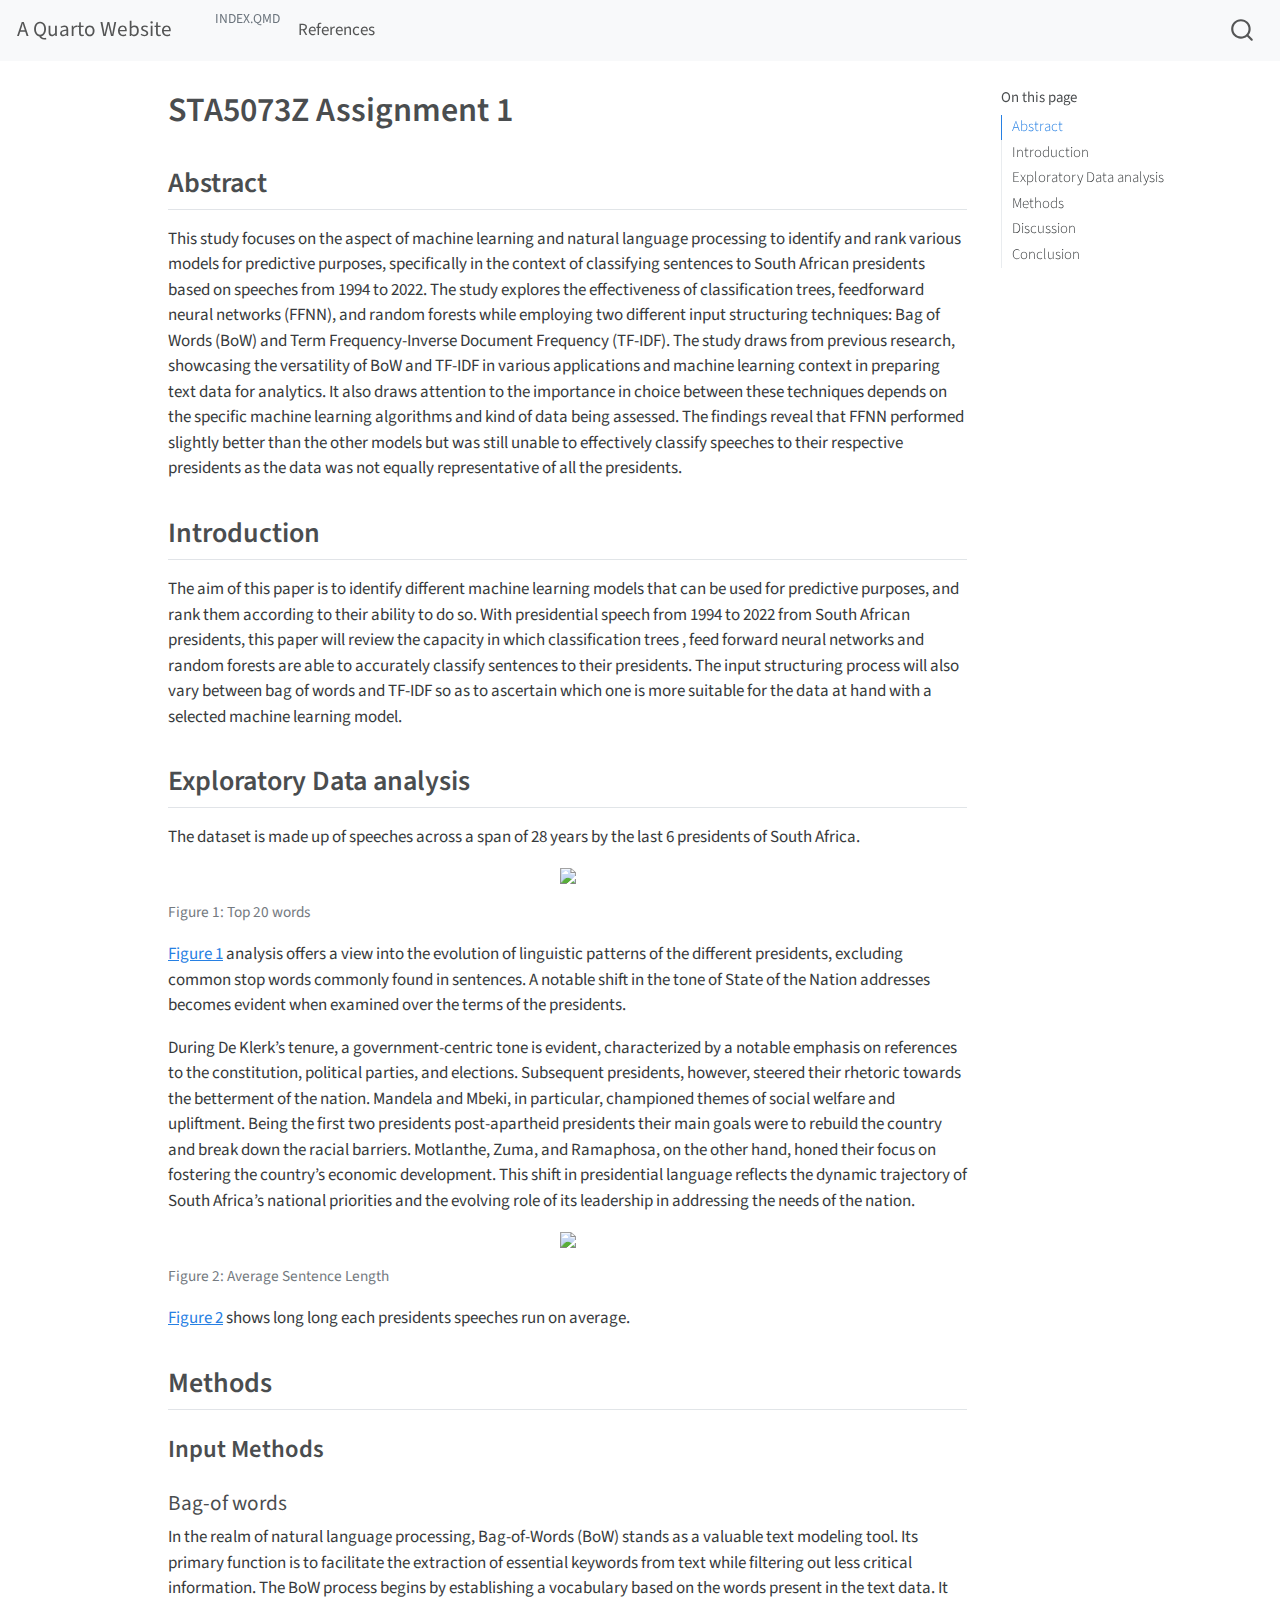
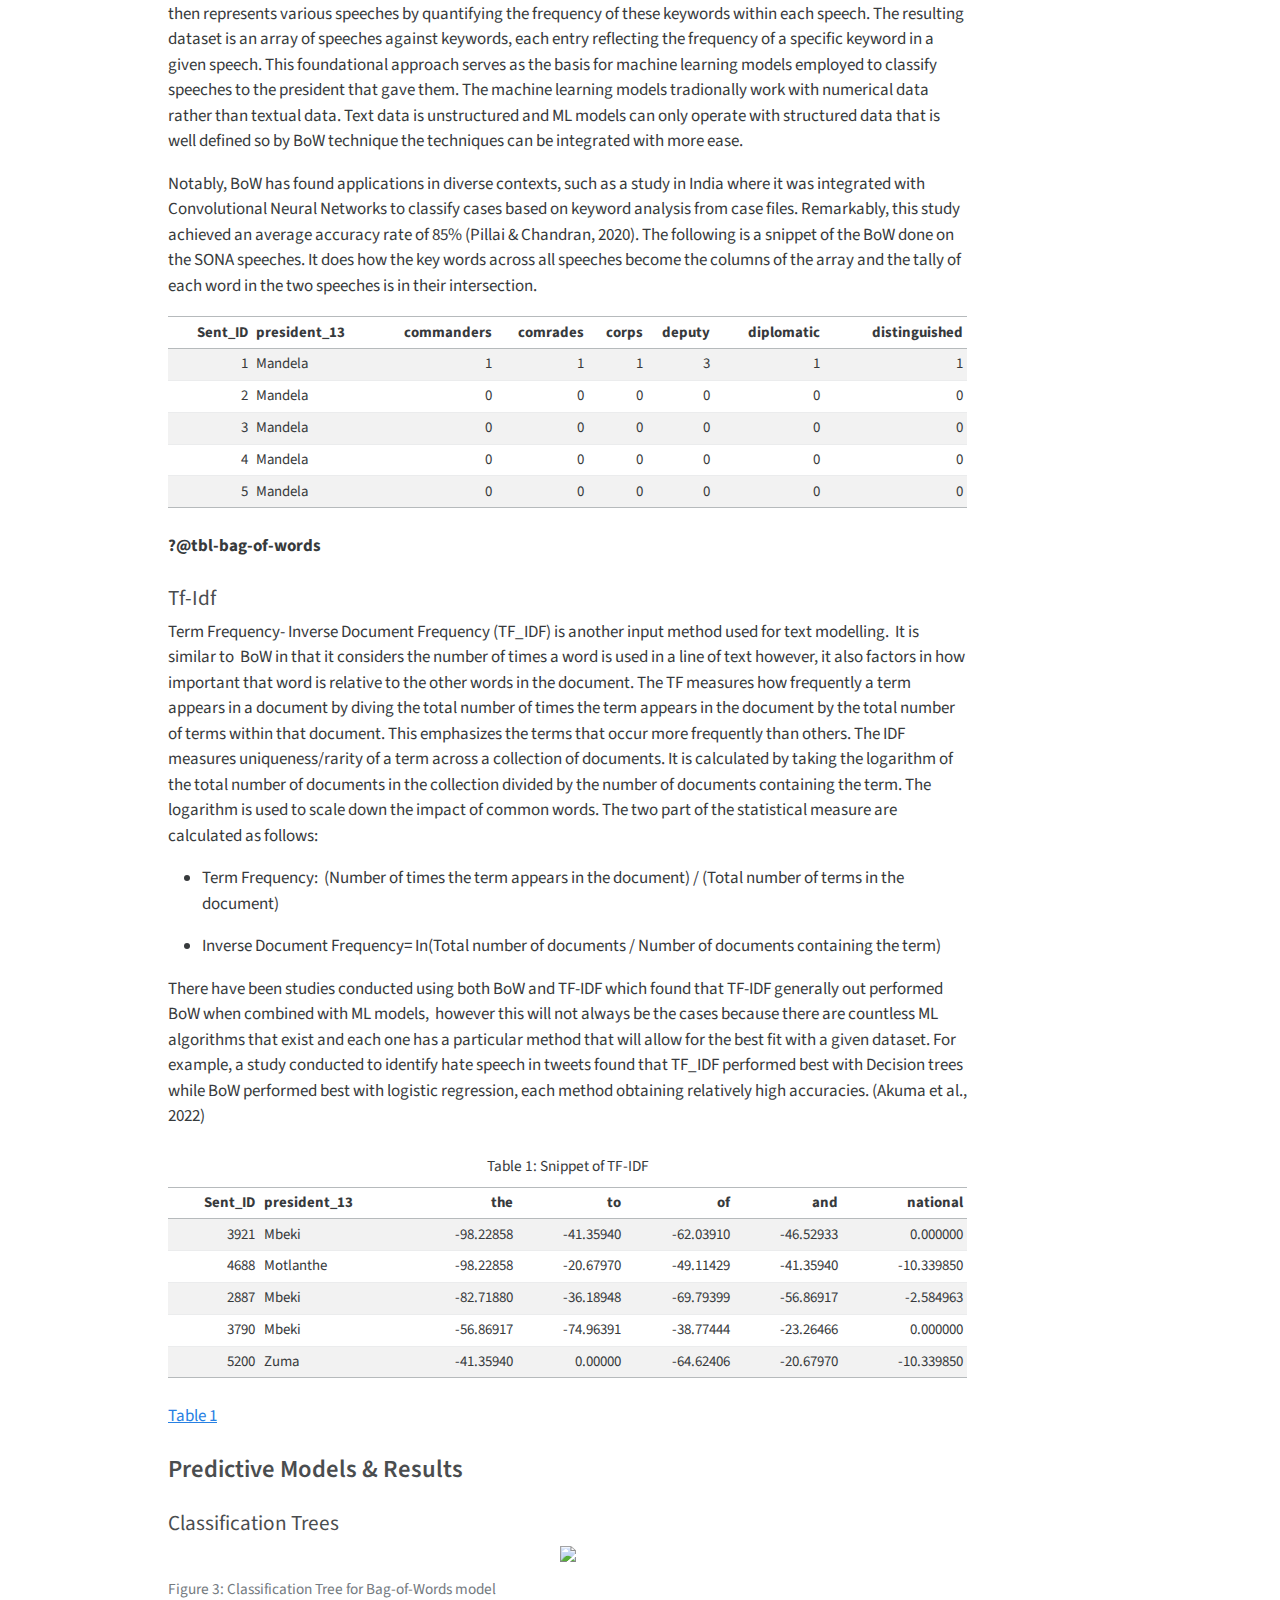
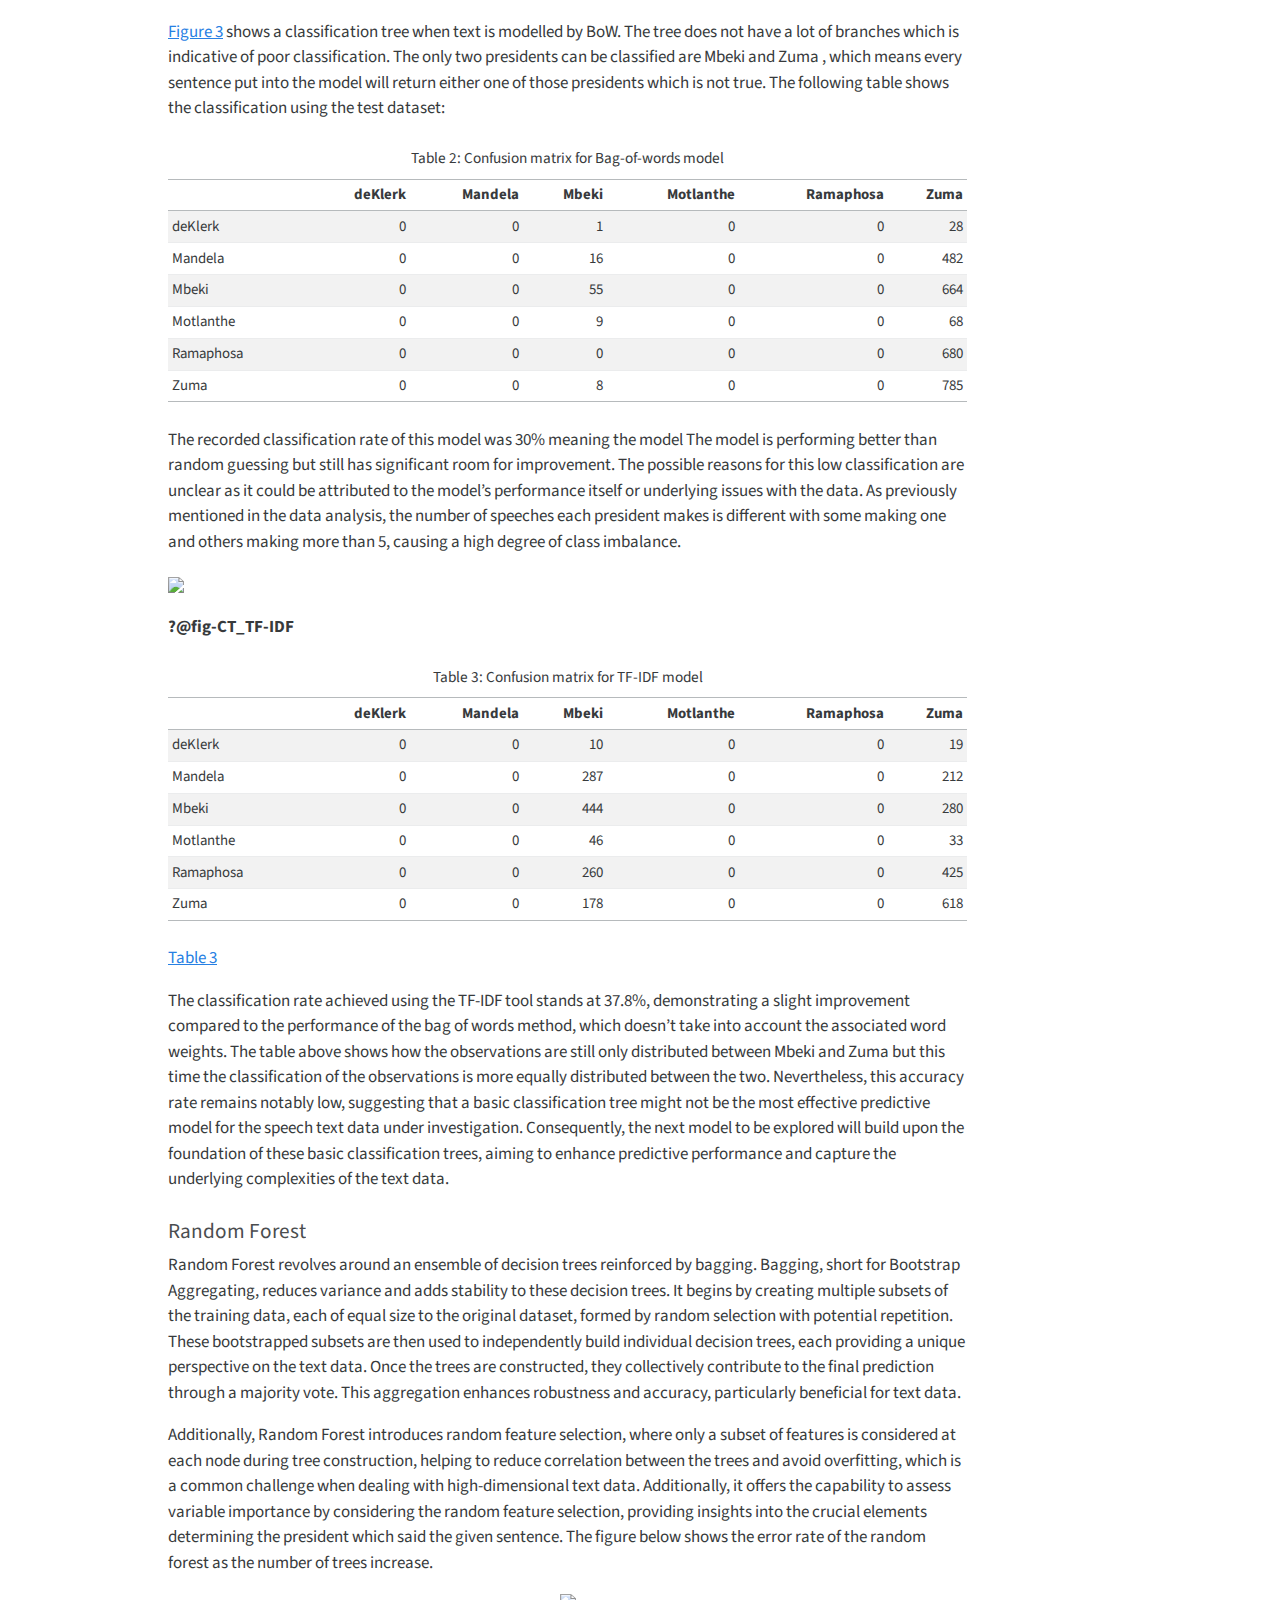
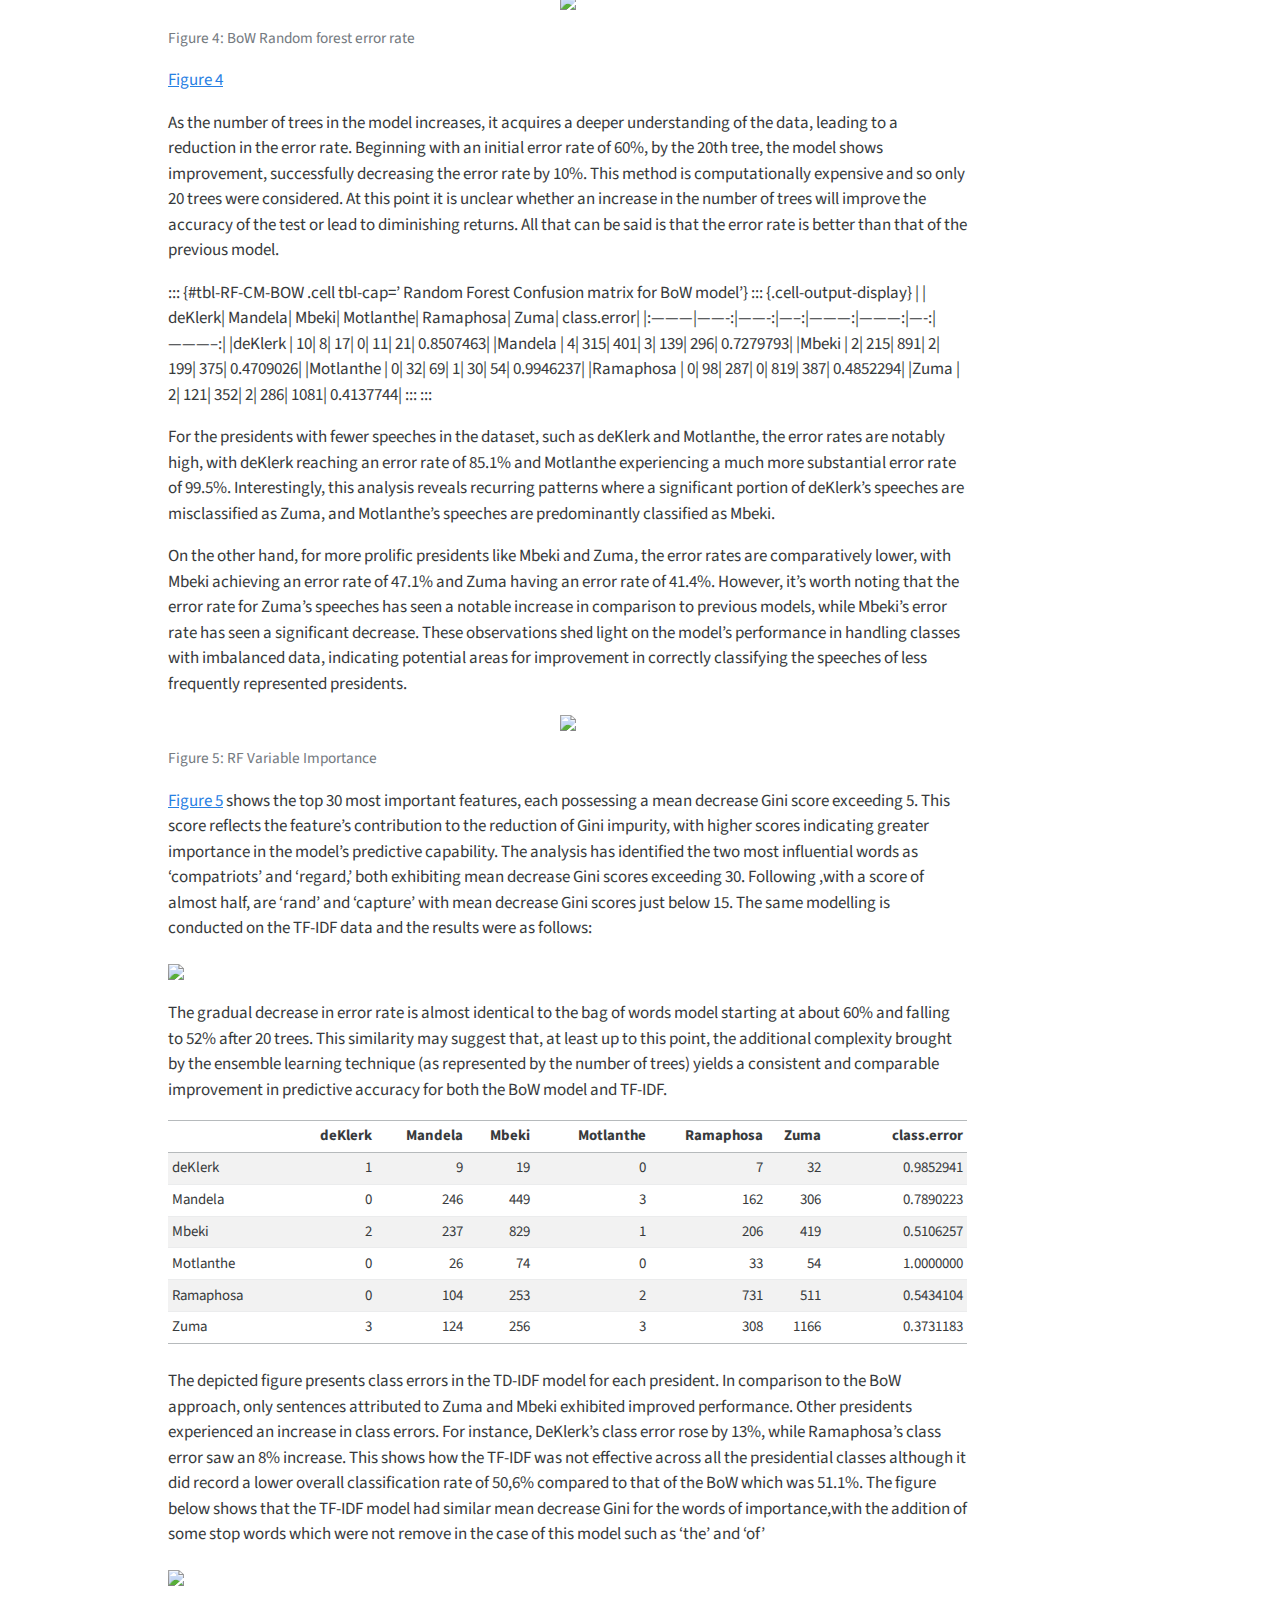
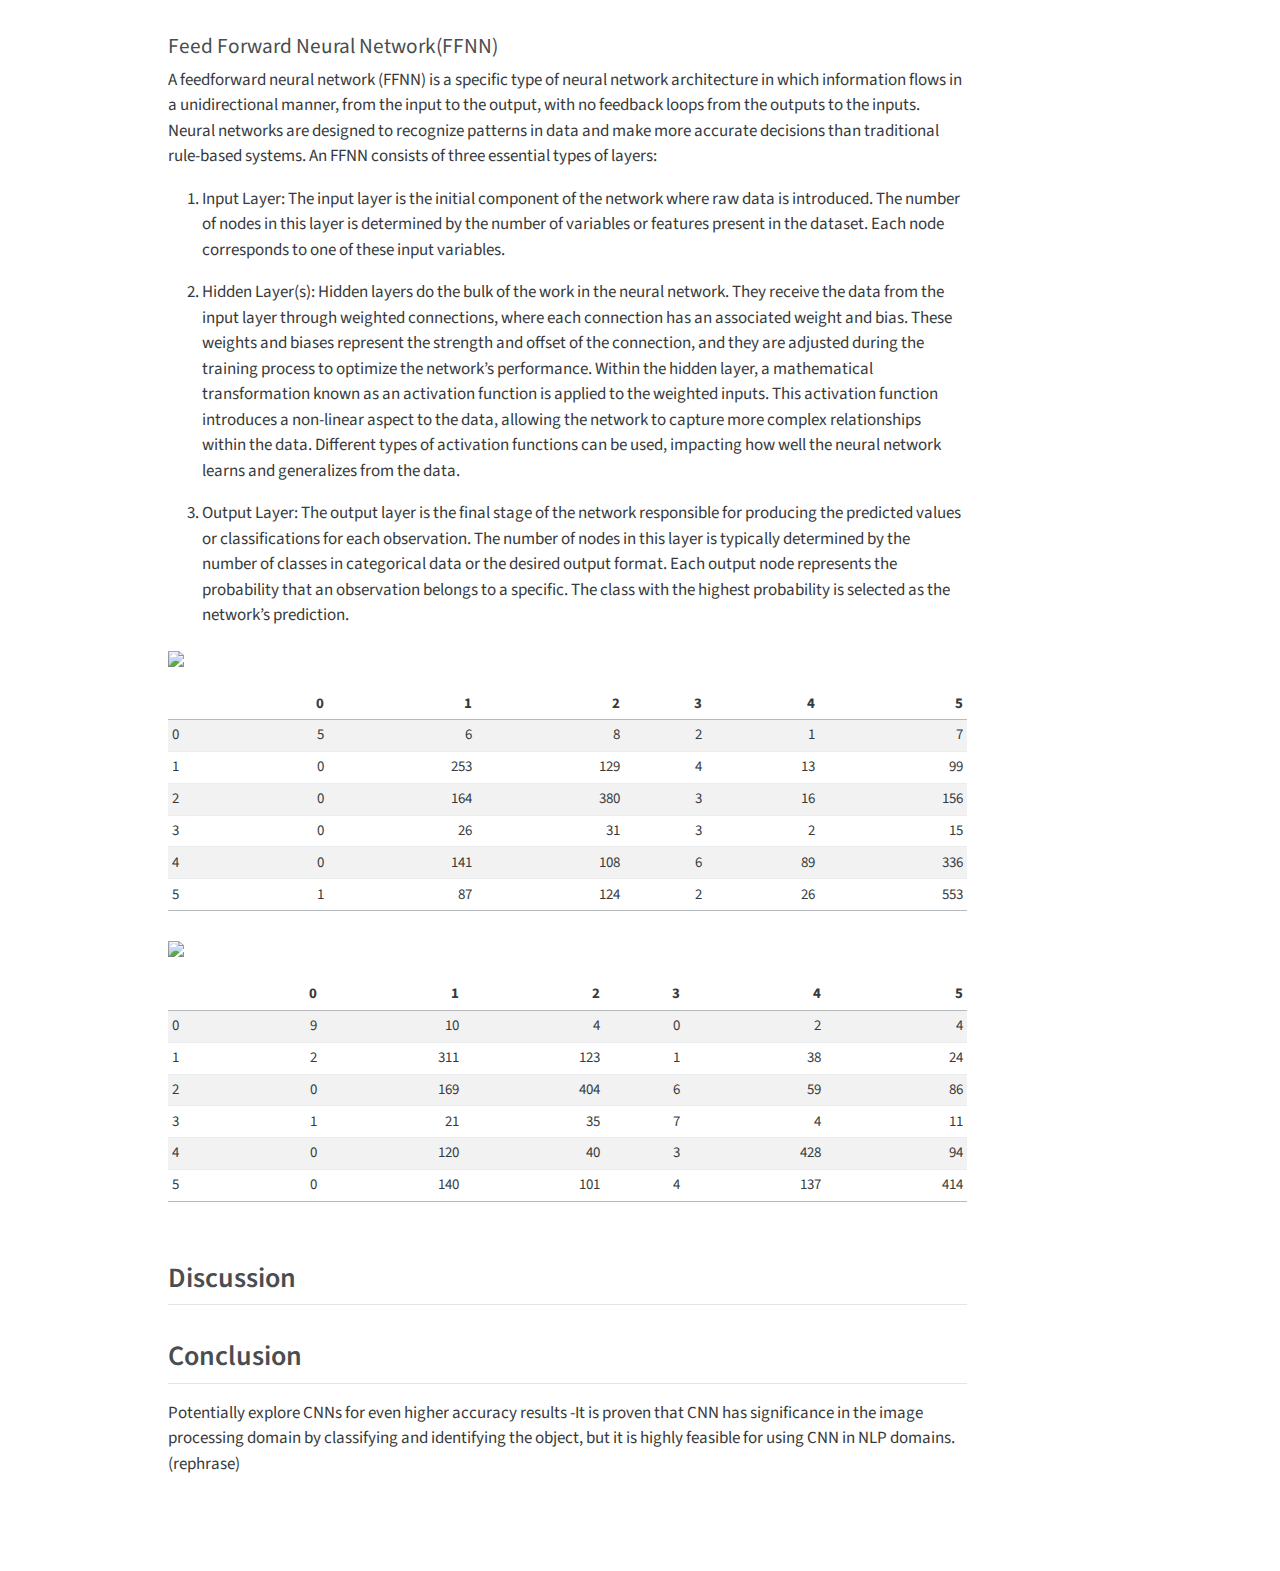
==== docs/docs/index.html @ 095c800a "add changes" ====
<!DOCTYPE html>
<html xmlns="http://www.w3.org/1999/xhtml" lang="en" xml:lang="en"><head>

<meta charset="utf-8">
<meta name="generator" content="quarto-1.3.433">

<meta name="viewport" content="width=device-width, initial-scale=1.0, user-scalable=yes">


<title>A Quarto Website - STA5073Z Assignment 1</title>
<style>
code{white-space: pre-wrap;}
span.smallcaps{font-variant: small-caps;}
div.columns{display: flex; gap: min(4vw, 1.5em);}
div.column{flex: auto; overflow-x: auto;}
div.hanging-indent{margin-left: 1.5em; text-indent: -1.5em;}
ul.task-list{list-style: none;}
ul.task-list li input[type="checkbox"] {
  width: 0.8em;
  margin: 0 0.8em 0.2em -1em; /* quarto-specific, see https://github.com/quarto-dev/quarto-cli/issues/4556 */ 
  vertical-align: middle;
}
</style>


<script src="../site_libs/quarto-nav/quarto-nav.js"></script>
<script src="../site_libs/quarto-nav/headroom.min.js"></script>
<script src="../site_libs/clipboard/clipboard.min.js"></script>
<script src="../site_libs/quarto-search/autocomplete.umd.js"></script>
<script src="../site_libs/quarto-search/fuse.min.js"></script>
<script src="../site_libs/quarto-search/quarto-search.js"></script>
<meta name="quarto:offset" content="../">
<script src="../site_libs/quarto-html/quarto.js"></script>
<script src="../site_libs/quarto-html/popper.min.js"></script>
<script src="../site_libs/quarto-html/tippy.umd.min.js"></script>
<script src="../site_libs/quarto-html/anchor.min.js"></script>
<link href="../site_libs/quarto-html/tippy.css" rel="stylesheet">
<link href="../site_libs/quarto-html/quarto-syntax-highlighting.css" rel="stylesheet" id="quarto-text-highlighting-styles">
<script src="../site_libs/bootstrap/bootstrap.min.js"></script>
<link href="../site_libs/bootstrap/bootstrap-icons.css" rel="stylesheet">
<link href="../site_libs/bootstrap/bootstrap.min.css" rel="stylesheet" id="quarto-bootstrap" data-mode="light">
<script id="quarto-search-options" type="application/json">{
  "location": "navbar",
  "copy-button": false,
  "collapse-after": 3,
  "panel-placement": "end",
  "type": "overlay",
  "limit": 20,
  "language": {
    "search-no-results-text": "No results",
    "search-matching-documents-text": "matching documents",
    "search-copy-link-title": "Copy link to search",
    "search-hide-matches-text": "Hide additional matches",
    "search-more-match-text": "more match in this document",
    "search-more-matches-text": "more matches in this document",
    "search-clear-button-title": "Clear",
    "search-detached-cancel-button-title": "Cancel",
    "search-submit-button-title": "Submit",
    "search-label": "Search"
  }
}</script>


<link rel="stylesheet" href="styles.css">
</head>

<body class="nav-fixed">

<div id="quarto-search-results"></div>
  <header id="quarto-header" class="headroom fixed-top">
    <nav class="navbar navbar-expand-lg navbar-dark ">
      <div class="navbar-container container-fluid">
      <div class="navbar-brand-container">
    <a class="navbar-brand" href="../index.html">
    <span class="navbar-title">A Quarto Website</span>
    </a>
  </div>
            <div id="quarto-search" class="" title="Search"></div>
          <button class="navbar-toggler" type="button" data-bs-toggle="collapse" data-bs-target="#navbarCollapse" aria-controls="navbarCollapse" aria-expanded="false" aria-label="Toggle navigation" onclick="if (window.quartoToggleHeadroom) { window.quartoToggleHeadroom(); }">
  <span class="navbar-toggler-icon"></span>
</button>
          <div class="collapse navbar-collapse" id="navbarCollapse">
            <ul class="navbar-nav navbar-nav-scroll me-auto">
  <li class="dropdown-header">
 <span class="menu-text">index.qmd</span></li>
  <li class="nav-item">
    <a class="nav-link" href="../references.html" rel="" target="">
 <span class="menu-text">References</span></a>
  </li>  
</ul>
            <div class="quarto-navbar-tools ms-auto">
</div>
          </div> <!-- /navcollapse -->
      </div> <!-- /container-fluid -->
    </nav>
</header>
<!-- content -->
<div id="quarto-content" class="quarto-container page-columns page-rows-contents page-layout-article page-navbar">
<!-- sidebar -->
<!-- margin-sidebar -->
    <div id="quarto-margin-sidebar" class="sidebar margin-sidebar">
        <nav id="TOC" role="doc-toc" class="toc-active">
    <h2 id="toc-title">On this page</h2>
   
  <ul>
  <li><a href="#abstract" id="toc-abstract" class="nav-link active" data-scroll-target="#abstract">Abstract</a></li>
  <li><a href="#introduction" id="toc-introduction" class="nav-link" data-scroll-target="#introduction">Introduction</a></li>
  <li><a href="#exploratory-data-analysis" id="toc-exploratory-data-analysis" class="nav-link" data-scroll-target="#exploratory-data-analysis">Exploratory Data analysis</a></li>
  <li><a href="#methods" id="toc-methods" class="nav-link" data-scroll-target="#methods">Methods</a>
  <ul class="collapse">
  <li><a href="#input-methods" id="toc-input-methods" class="nav-link" data-scroll-target="#input-methods">Input Methods</a></li>
  <li><a href="#predictive-models-results" id="toc-predictive-models-results" class="nav-link" data-scroll-target="#predictive-models-results">Predictive Models &amp; Results</a></li>
  </ul></li>
  <li><a href="#discussion" id="toc-discussion" class="nav-link" data-scroll-target="#discussion">Discussion</a></li>
  <li><a href="#conclusion" id="toc-conclusion" class="nav-link" data-scroll-target="#conclusion">Conclusion</a></li>
  </ul>
</nav>
    </div>
<!-- main -->
<main class="content" id="quarto-document-content">

<header id="title-block-header" class="quarto-title-block default">
<div class="quarto-title">
<h1 class="title">STA5073Z Assignment 1</h1>
</div>



<div class="quarto-title-meta">

    
  
    
  </div>
  

</header>

<section id="abstract" class="level2">
<h2 class="anchored" data-anchor-id="abstract">Abstract</h2>
<p>This study focuses on the aspect of machine learning and natural language processing to identify and rank various models for predictive purposes, specifically in the context of classifying sentences to South African presidents based on speeches from 1994 to 2022. The study explores the effectiveness of classification trees, feedforward neural networks (FFNN), and random forests while employing two different input structuring techniques: Bag of Words (BoW) and Term Frequency-Inverse Document Frequency (TF-IDF). The study draws from previous research, showcasing the versatility of BoW and TF-IDF in various applications and machine learning context in preparing text data for analytics. It also draws attention to the importance in choice between these techniques depends on the specific machine learning algorithms and kind of data being assessed. The findings reveal that FFNN performed slightly better than the other models but was still unable to effectively classify speeches to their respective presidents as the data was not equally representative of all the presidents.</p>
</section>
<section id="introduction" class="level2">
<h2 class="anchored" data-anchor-id="introduction">Introduction</h2>
<p>The aim of this paper is to identify different machine learning models that can be used for predictive purposes, and rank them according to their ability to do so. With presidential speech from 1994 to 2022 from South African presidents, this paper will review the capacity in which classification trees , feed forward neural networks and random forests are able to accurately classify sentences to their presidents. The input structuring process will also vary between bag of words and TF-IDF so as to ascertain which one is more suitable for the data at hand with a selected machine learning model.</p>
</section>
<section id="exploratory-data-analysis" class="level2">
<h2 class="anchored" data-anchor-id="exploratory-data-analysis">Exploratory Data analysis</h2>
<p>The dataset is made up of speeches across a span of 28 years by the last 6 presidents of South Africa.</p>
<div class="cell">
<div class="cell-output-display">
<div id="fig-Words" class="quarto-figure quarto-figure-center anchored">
<figure class="figure">
<p><img src="index_files/figure-html/fig-Words-1.png" class="img-fluid figure-img" width="672"></p>
<figcaption class="figure-caption">Figure&nbsp;1: Top 20 words</figcaption>
</figure>
</div>
</div>
</div>
<p><a href="#fig-Words">Figure&nbsp;1</a> analysis offers a view into the evolution of linguistic patterns of the different presidents, excluding common stop words commonly found in sentences. A notable shift in the tone of State of the Nation addresses becomes evident when examined over the terms of the presidents.</p>
<p>During De Klerk’s tenure, a government-centric tone is evident, characterized by a notable emphasis on references to the constitution, political parties, and elections. Subsequent presidents, however, steered their rhetoric towards the betterment of the nation. Mandela and Mbeki, in particular, championed themes of social welfare and upliftment. Being the first two presidents post-apartheid presidents their main goals were to rebuild the country and break down the racial barriers. Motlanthe, Zuma, and Ramaphosa, on the other hand, honed their focus on fostering the country’s economic development. This shift in presidential language reflects the dynamic trajectory of South Africa’s national priorities and the evolving role of its leadership in addressing the needs of the nation.</p>
<div class="cell">
<div class="cell-output-display">
<div id="fig-sentences" class="quarto-figure quarto-figure-center anchored">
<figure class="figure">
<p><img src="index_files/figure-html/fig-sentences-1.png" class="img-fluid figure-img" width="672"></p>
<figcaption class="figure-caption">Figure&nbsp;2: Average Sentence Length</figcaption>
</figure>
</div>
</div>
</div>
<p><a href="#fig-sentences">Figure&nbsp;2</a> shows long long each presidents speeches run on average.</p>
</section>
<section id="methods" class="level2">
<h2 class="anchored" data-anchor-id="methods">Methods</h2>
<section id="input-methods" class="level3">
<h3 class="anchored" data-anchor-id="input-methods">Input Methods</h3>
<section id="bag-of-words" class="level4">
<h4 class="anchored" data-anchor-id="bag-of-words">Bag-of words</h4>
<p>In the realm of natural language processing, Bag-of-Words (BoW) stands as a valuable text modeling tool. Its primary function is to facilitate the extraction of essential keywords from text while filtering out less critical information. The BoW process begins by establishing a vocabulary based on the words present in the text data. It then represents various speeches by quantifying the frequency of these keywords within each speech. The resulting dataset is an array of speeches against keywords, each entry reflecting the frequency of a specific keyword in a given speech. This foundational approach serves as the basis for machine learning models employed to classify speeches to the president that gave them. The machine learning models tradionally work with numerical data rather than textual data. Text data is unstructured and ML models can only operate with structured data that is well defined so by BoW technique the techniques can be integrated with more ease.</p>
<p>Notably, BoW has found applications in diverse contexts, such as a study in India where it was integrated with Convolutional Neural Networks to classify cases based on keyword analysis from case files. Remarkably, this study achieved an average accuracy rate of 85% (Pillai &amp; Chandran, 2020). The following is a snippet of the BoW done on the SONA speeches. It does how the key words across all speeches become the columns of the array and the tally of each word in the two speeches is in their intersection.</p>
<div class="cell">
<div class="cell-output-display">
<table class="table table-sm table-striped small">
<colgroup>
<col style="width: 10%">
<col style="width: 16%">
<col style="width: 13%">
<col style="width: 11%">
<col style="width: 7%">
<col style="width: 8%">
<col style="width: 13%">
<col style="width: 17%">
</colgroup>
<thead>
<tr class="header">
<th style="text-align: right;">Sent_ID</th>
<th style="text-align: left;">president_13</th>
<th style="text-align: right;">commanders</th>
<th style="text-align: right;">comrades</th>
<th style="text-align: right;">corps</th>
<th style="text-align: right;">deputy</th>
<th style="text-align: right;">diplomatic</th>
<th style="text-align: right;">distinguished</th>
</tr>
</thead>
<tbody>
<tr class="odd">
<td style="text-align: right;">1</td>
<td style="text-align: left;">Mandela</td>
<td style="text-align: right;">1</td>
<td style="text-align: right;">1</td>
<td style="text-align: right;">1</td>
<td style="text-align: right;">3</td>
<td style="text-align: right;">1</td>
<td style="text-align: right;">1</td>
</tr>
<tr class="even">
<td style="text-align: right;">2</td>
<td style="text-align: left;">Mandela</td>
<td style="text-align: right;">0</td>
<td style="text-align: right;">0</td>
<td style="text-align: right;">0</td>
<td style="text-align: right;">0</td>
<td style="text-align: right;">0</td>
<td style="text-align: right;">0</td>
</tr>
<tr class="odd">
<td style="text-align: right;">3</td>
<td style="text-align: left;">Mandela</td>
<td style="text-align: right;">0</td>
<td style="text-align: right;">0</td>
<td style="text-align: right;">0</td>
<td style="text-align: right;">0</td>
<td style="text-align: right;">0</td>
<td style="text-align: right;">0</td>
</tr>
<tr class="even">
<td style="text-align: right;">4</td>
<td style="text-align: left;">Mandela</td>
<td style="text-align: right;">0</td>
<td style="text-align: right;">0</td>
<td style="text-align: right;">0</td>
<td style="text-align: right;">0</td>
<td style="text-align: right;">0</td>
<td style="text-align: right;">0</td>
</tr>
<tr class="odd">
<td style="text-align: right;">5</td>
<td style="text-align: left;">Mandela</td>
<td style="text-align: right;">0</td>
<td style="text-align: right;">0</td>
<td style="text-align: right;">0</td>
<td style="text-align: right;">0</td>
<td style="text-align: right;">0</td>
<td style="text-align: right;">0</td>
</tr>
</tbody>
</table>
</div>
</div>
<p><strong>?@tbl-bag-of-words</strong></p>
</section>
<section id="tf-idf" class="level4">
<h4 class="anchored" data-anchor-id="tf-idf">Tf-Idf</h4>
<p>Term Frequency- Inverse Document Frequency (TF_IDF) is another input method used for text modelling.&nbsp; It is similar to&nbsp; BoW in that it considers the number of times a word is used in a line of text however, it also factors in how important that word is relative to the other words in the document. The TF measures how frequently a term appears in a document by diving the total number of times the term appears in the document by the total number of terms within that document. This emphasizes the terms that occur more frequently than others. The IDF&nbsp; measures uniqueness/rarity of a term across a collection of documents. It is calculated by taking the logarithm of the total number of documents in the collection divided by the number of documents containing the term. The logarithm is used to scale down the impact of common words. The two part of the statistical measure are calculated as follows:</p>
<ul>
<li><p>Term Frequency:&nbsp; (Number of times the term appears in the document) / (Total number of terms in the document)</p></li>
<li><p>Inverse Document Frequency= In(Total number of documents / Number of documents containing the term)</p></li>
</ul>
<p>There have been studies conducted using both BoW and TF-IDF which found that TF-IDF generally out performed BoW when combined with ML models,&nbsp; however this will not always be the cases because there are countless ML algorithms that exist and each one has a particular method that will allow for the best fit with a given dataset. For example, a study conducted to identify hate speech in tweets found that TF_IDF performed best with Decision trees while BoW performed best with logistic regression, each method&nbsp;obtaining relatively high accuracies. (Akuma et al., 2022)</p>
<div class="cell">
<div class="cell-output-display">
<div id="tbl-TF-IDF" class="anchored">
<table class="table table-sm table-striped small">
<caption>Table&nbsp;1: Snippet of TF-IDF</caption>
<colgroup>
<col style="width: 11%">
<col style="width: 18%">
<col style="width: 13%">
<col style="width: 13%">
<col style="width: 13%">
<col style="width: 13%">
<col style="width: 15%">
</colgroup>
<thead>
<tr class="header">
<th style="text-align: right;">Sent_ID</th>
<th style="text-align: left;">president_13</th>
<th style="text-align: right;">the</th>
<th style="text-align: right;">to</th>
<th style="text-align: right;">of</th>
<th style="text-align: right;">and</th>
<th style="text-align: right;">national</th>
</tr>
</thead>
<tbody>
<tr class="odd">
<td style="text-align: right;">3921</td>
<td style="text-align: left;">Mbeki</td>
<td style="text-align: right;">-98.22858</td>
<td style="text-align: right;">-41.35940</td>
<td style="text-align: right;">-62.03910</td>
<td style="text-align: right;">-46.52933</td>
<td style="text-align: right;">0.000000</td>
</tr>
<tr class="even">
<td style="text-align: right;">4688</td>
<td style="text-align: left;">Motlanthe</td>
<td style="text-align: right;">-98.22858</td>
<td style="text-align: right;">-20.67970</td>
<td style="text-align: right;">-49.11429</td>
<td style="text-align: right;">-41.35940</td>
<td style="text-align: right;">-10.339850</td>
</tr>
<tr class="odd">
<td style="text-align: right;">2887</td>
<td style="text-align: left;">Mbeki</td>
<td style="text-align: right;">-82.71880</td>
<td style="text-align: right;">-36.18948</td>
<td style="text-align: right;">-69.79399</td>
<td style="text-align: right;">-56.86917</td>
<td style="text-align: right;">-2.584963</td>
</tr>
<tr class="even">
<td style="text-align: right;">3790</td>
<td style="text-align: left;">Mbeki</td>
<td style="text-align: right;">-56.86917</td>
<td style="text-align: right;">-74.96391</td>
<td style="text-align: right;">-38.77444</td>
<td style="text-align: right;">-23.26466</td>
<td style="text-align: right;">0.000000</td>
</tr>
<tr class="odd">
<td style="text-align: right;">5200</td>
<td style="text-align: left;">Zuma</td>
<td style="text-align: right;">-41.35940</td>
<td style="text-align: right;">0.00000</td>
<td style="text-align: right;">-64.62406</td>
<td style="text-align: right;">-20.67970</td>
<td style="text-align: right;">-10.339850</td>
</tr>
</tbody>
</table>
</div>
</div>
</div>
<p><a href="#tbl-TF-IDF">Table&nbsp;1</a></p>
</section>
</section>
<section id="predictive-models-results" class="level3">
<h3 class="anchored" data-anchor-id="predictive-models-results">Predictive Models &amp; Results</h3>
<section id="classification-trees" class="level4">
<h4 class="anchored" data-anchor-id="classification-trees">Classification Trees</h4>
<div class="cell">
<div class="cell-output-display">
<div id="fig-CT_BOW" class="quarto-figure quarto-figure-center anchored">
<figure class="figure">
<p><img src="index_files/figure-html/fig-CT_BOW-1.png" class="img-fluid figure-img" width="672"></p>
<figcaption class="figure-caption">Figure&nbsp;3: Classification Tree for Bag-of-Words model</figcaption>
</figure>
</div>
</div>
</div>
<p><a href="#fig-CT_BOW">Figure&nbsp;3</a> shows a classification tree when text is modelled by BoW. The tree does not have a lot of branches which is indicative of poor classification. The only two presidents can be classified are Mbeki and Zuma , which means every sentence put into the model will return either one of those presidents which is not true. The following table shows the classification using the test dataset:</p>
<div class="cell">
<div class="cell-output-display">
<div id="tbl-CT-CM" class="anchored">
<table class="table table-sm table-striped small">
<caption>Table&nbsp;2: Confusion matrix for Bag-of-words model</caption>
<thead>
<tr class="header">
<th style="text-align: left;"></th>
<th style="text-align: right;">deKlerk</th>
<th style="text-align: right;">Mandela</th>
<th style="text-align: right;">Mbeki</th>
<th style="text-align: right;">Motlanthe</th>
<th style="text-align: right;">Ramaphosa</th>
<th style="text-align: right;">Zuma</th>
</tr>
</thead>
<tbody>
<tr class="odd">
<td style="text-align: left;">deKlerk</td>
<td style="text-align: right;">0</td>
<td style="text-align: right;">0</td>
<td style="text-align: right;">1</td>
<td style="text-align: right;">0</td>
<td style="text-align: right;">0</td>
<td style="text-align: right;">28</td>
</tr>
<tr class="even">
<td style="text-align: left;">Mandela</td>
<td style="text-align: right;">0</td>
<td style="text-align: right;">0</td>
<td style="text-align: right;">16</td>
<td style="text-align: right;">0</td>
<td style="text-align: right;">0</td>
<td style="text-align: right;">482</td>
</tr>
<tr class="odd">
<td style="text-align: left;">Mbeki</td>
<td style="text-align: right;">0</td>
<td style="text-align: right;">0</td>
<td style="text-align: right;">55</td>
<td style="text-align: right;">0</td>
<td style="text-align: right;">0</td>
<td style="text-align: right;">664</td>
</tr>
<tr class="even">
<td style="text-align: left;">Motlanthe</td>
<td style="text-align: right;">0</td>
<td style="text-align: right;">0</td>
<td style="text-align: right;">9</td>
<td style="text-align: right;">0</td>
<td style="text-align: right;">0</td>
<td style="text-align: right;">68</td>
</tr>
<tr class="odd">
<td style="text-align: left;">Ramaphosa</td>
<td style="text-align: right;">0</td>
<td style="text-align: right;">0</td>
<td style="text-align: right;">0</td>
<td style="text-align: right;">0</td>
<td style="text-align: right;">0</td>
<td style="text-align: right;">680</td>
</tr>
<tr class="even">
<td style="text-align: left;">Zuma</td>
<td style="text-align: right;">0</td>
<td style="text-align: right;">0</td>
<td style="text-align: right;">8</td>
<td style="text-align: right;">0</td>
<td style="text-align: right;">0</td>
<td style="text-align: right;">785</td>
</tr>
</tbody>
</table>
</div>
</div>
</div>
<p>The recorded classification rate of this model was 30% meaning the model The model is performing better than random guessing but still has significant room for improvement. The possible reasons for this low classification are unclear as it could be attributed to the model’s performance itself or underlying issues with the data. As previously mentioned in the data analysis, the number of speeches each president makes is different with some making one and others making more than 5, causing a high degree of class imbalance.</p>
<div class="cell">
<div class="cell-output-display">
<p><img src="index_files/figure-html/CT_TF-IDF-1.png" class="img-fluid" width="672"></p>
</div>
</div>
<p><strong>?@fig-CT_TF-IDF</strong></p>
<div class="cell">
<div class="cell-output-display">
<div id="tbl-CT-CM-TF" class="anchored">
<table class="table table-sm table-striped small">
<caption>Table&nbsp;3: Confusion matrix for TF-IDF model</caption>
<thead>
<tr class="header">
<th style="text-align: left;"></th>
<th style="text-align: right;">deKlerk</th>
<th style="text-align: right;">Mandela</th>
<th style="text-align: right;">Mbeki</th>
<th style="text-align: right;">Motlanthe</th>
<th style="text-align: right;">Ramaphosa</th>
<th style="text-align: right;">Zuma</th>
</tr>
</thead>
<tbody>
<tr class="odd">
<td style="text-align: left;">deKlerk</td>
<td style="text-align: right;">0</td>
<td style="text-align: right;">0</td>
<td style="text-align: right;">10</td>
<td style="text-align: right;">0</td>
<td style="text-align: right;">0</td>
<td style="text-align: right;">19</td>
</tr>
<tr class="even">
<td style="text-align: left;">Mandela</td>
<td style="text-align: right;">0</td>
<td style="text-align: right;">0</td>
<td style="text-align: right;">287</td>
<td style="text-align: right;">0</td>
<td style="text-align: right;">0</td>
<td style="text-align: right;">212</td>
</tr>
<tr class="odd">
<td style="text-align: left;">Mbeki</td>
<td style="text-align: right;">0</td>
<td style="text-align: right;">0</td>
<td style="text-align: right;">444</td>
<td style="text-align: right;">0</td>
<td style="text-align: right;">0</td>
<td style="text-align: right;">280</td>
</tr>
<tr class="even">
<td style="text-align: left;">Motlanthe</td>
<td style="text-align: right;">0</td>
<td style="text-align: right;">0</td>
<td style="text-align: right;">46</td>
<td style="text-align: right;">0</td>
<td style="text-align: right;">0</td>
<td style="text-align: right;">33</td>
</tr>
<tr class="odd">
<td style="text-align: left;">Ramaphosa</td>
<td style="text-align: right;">0</td>
<td style="text-align: right;">0</td>
<td style="text-align: right;">260</td>
<td style="text-align: right;">0</td>
<td style="text-align: right;">0</td>
<td style="text-align: right;">425</td>
</tr>
<tr class="even">
<td style="text-align: left;">Zuma</td>
<td style="text-align: right;">0</td>
<td style="text-align: right;">0</td>
<td style="text-align: right;">178</td>
<td style="text-align: right;">0</td>
<td style="text-align: right;">0</td>
<td style="text-align: right;">618</td>
</tr>
</tbody>
</table>
</div>
</div>
</div>
<p><a href="#tbl-CT-CM-TF">Table&nbsp;3</a></p>
<p>The classification rate achieved using the TF-IDF tool stands at 37.8%, demonstrating a slight improvement compared to the performance of the bag of words method, which doesn’t take into account the associated word weights. The table above shows how the observations are still only distributed between Mbeki and Zuma but this time the classification of the observations is more equally distributed between the two. Nevertheless, this accuracy rate remains notably low, suggesting that a basic classification tree might not be the most effective predictive model for the speech text data under investigation. Consequently, the next model to be explored will build upon the foundation of these basic classification trees, aiming to enhance predictive performance and capture the underlying complexities of the text data.</p>
</section>
<section id="random-forest" class="level4">
<h4 class="anchored" data-anchor-id="random-forest">Random Forest</h4>
<p>Random Forest revolves around an ensemble of decision trees reinforced by bagging. Bagging, short for Bootstrap Aggregating, reduces variance and adds stability to these decision trees. It begins by creating multiple subsets of the training data, each of equal size to the original dataset, formed by random selection with potential repetition. These bootstrapped subsets are then used to independently build individual decision trees, each providing a unique perspective on the text data. Once the trees are constructed, they collectively contribute to the final prediction through a majority vote. This aggregation enhances robustness and accuracy, particularly beneficial for text data.</p>
<p>Additionally, Random Forest introduces random feature selection, where only a subset of features is considered at each node during tree construction, helping to reduce correlation between the trees and avoid overfitting, which is a common challenge when dealing with high-dimensional text data. Additionally, it offers the capability to assess variable importance by considering the random feature selection, providing insights into the crucial elements determining the president which said the given sentence. The figure below shows the error rate of the random forest as the number of trees increase.</p>
<div class="cell">
<div class="cell-output-display">
<div id="fig-RF_BOW" class="quarto-figure quarto-figure-center anchored">
<figure class="figure">
<p><img src="index_files/figure-html/fig-RF_BOW-1.png" class="img-fluid figure-img" width="672"></p>
<figcaption class="figure-caption">Figure&nbsp;4: BoW Random forest error rate</figcaption>
</figure>
</div>
</div>
</div>
<p><a href="#fig-RF_BOW">Figure&nbsp;4</a></p>
<p>As the number of trees in the model increases, it acquires a deeper understanding of the data, leading to a reduction in the error rate. Beginning with an initial error rate of 60%, by the 20th tree, the model shows improvement, successfully decreasing the error rate by 10%. This method is computationally expensive and so only 20 trees were considered. At this point it is unclear whether an increase in the number of trees will improve the accuracy of the test or lead to diminishing returns. All that can be said is that the error rate is better than that of the previous model.</p>
<p>::: {#tbl-RF-CM-BOW .cell tbl-cap=’ Random Forest Confusion matrix for BoW model’} ::: {.cell-output-display} | | deKlerk| Mandela| Mbeki| Motlanthe| Ramaphosa| Zuma| class.error| |:———|——-:|——-:|—–:|———:|———:|—-:|———–:| |deKlerk | 10| 8| 17| 0| 11| 21| 0.8507463| |Mandela | 4| 315| 401| 3| 139| 296| 0.7279793| |Mbeki | 2| 215| 891| 2| 199| 375| 0.4709026| |Motlanthe | 0| 32| 69| 1| 30| 54| 0.9946237| |Ramaphosa | 0| 98| 287| 0| 819| 387| 0.4852294| |Zuma | 2| 121| 352| 2| 286| 1081| 0.4137744| ::: :::</p>
<p>For the presidents with fewer speeches in the dataset, such as deKlerk and Motlanthe, the error rates are notably high, with deKlerk reaching an error rate of 85.1% and Motlanthe experiencing a much more substantial error rate of 99.5%. Interestingly, this analysis reveals recurring patterns where a significant portion of deKlerk’s speeches are misclassified as Zuma, and Motlanthe’s speeches are predominantly classified as Mbeki.</p>
<p>On the other hand, for more prolific presidents like Mbeki and Zuma, the error rates are comparatively lower, with Mbeki achieving an error rate of 47.1% and Zuma having an error rate of 41.4%. However, it’s worth noting that the error rate for Zuma’s speeches has seen a notable increase in comparison to previous models, while Mbeki’s error rate has seen a significant decrease. These observations shed light on the model’s performance in handling classes with imbalanced data, indicating potential areas for improvement in correctly classifying the speeches of less frequently represented presidents.</p>
<div class="cell">
<div class="cell-output-display">
<div id="fig-RF_VarImp" class="quarto-figure quarto-figure-center anchored">
<figure class="figure">
<p><img src="index_files/figure-html/fig-RF_VarImp-1.png" class="img-fluid figure-img" width="672"></p>
<figcaption class="figure-caption">Figure&nbsp;5: RF Variable Importance</figcaption>
</figure>
</div>
</div>
</div>
<p><a href="#fig-RF_VarImp">Figure&nbsp;5</a> shows the top 30 most important features, each possessing a mean decrease Gini score exceeding 5. This score reflects the feature’s contribution to the reduction of Gini impurity, with higher scores indicating greater importance in the model’s predictive capability. The analysis has identified the two most influential words as ‘compatriots’ and ‘regard,’ both exhibiting mean decrease Gini scores exceeding 30. Following ,with a score of almost half, are ‘rand’ and ‘capture’ with mean decrease Gini scores just below 15. The same modelling is conducted on the TF-IDF data and the results were as follows:</p>
<div class="cell">
<div class="cell-output-display">
<p><img src="index_files/figure-html/unnamed-chunk-7-1.png" class="img-fluid" width="672"></p>
</div>
</div>
<p>The gradual decrease in error rate is almost identical to the bag of words model starting at about 60% and falling to 52% after 20 trees. This similarity may suggest that, at least up to this point, the additional complexity brought by the ensemble learning technique (as represented by the number of trees) yields a consistent and comparable improvement in predictive accuracy for both the BoW model and TF-IDF.</p>
<div class="cell">
<div class="cell-output-display">
<table class="table table-sm table-striped small">
<colgroup>
<col style="width: 14%">
<col style="width: 11%">
<col style="width: 11%">
<col style="width: 8%">
<col style="width: 14%">
<col style="width: 14%">
<col style="width: 7%">
<col style="width: 17%">
</colgroup>
<thead>
<tr class="header">
<th style="text-align: left;"></th>
<th style="text-align: right;">deKlerk</th>
<th style="text-align: right;">Mandela</th>
<th style="text-align: right;">Mbeki</th>
<th style="text-align: right;">Motlanthe</th>
<th style="text-align: right;">Ramaphosa</th>
<th style="text-align: right;">Zuma</th>
<th style="text-align: right;">class.error</th>
</tr>
</thead>
<tbody>
<tr class="odd">
<td style="text-align: left;">deKlerk</td>
<td style="text-align: right;">1</td>
<td style="text-align: right;">9</td>
<td style="text-align: right;">19</td>
<td style="text-align: right;">0</td>
<td style="text-align: right;">7</td>
<td style="text-align: right;">32</td>
<td style="text-align: right;">0.9852941</td>
</tr>
<tr class="even">
<td style="text-align: left;">Mandela</td>
<td style="text-align: right;">0</td>
<td style="text-align: right;">246</td>
<td style="text-align: right;">449</td>
<td style="text-align: right;">3</td>
<td style="text-align: right;">162</td>
<td style="text-align: right;">306</td>
<td style="text-align: right;">0.7890223</td>
</tr>
<tr class="odd">
<td style="text-align: left;">Mbeki</td>
<td style="text-align: right;">2</td>
<td style="text-align: right;">237</td>
<td style="text-align: right;">829</td>
<td style="text-align: right;">1</td>
<td style="text-align: right;">206</td>
<td style="text-align: right;">419</td>
<td style="text-align: right;">0.5106257</td>
</tr>
<tr class="even">
<td style="text-align: left;">Motlanthe</td>
<td style="text-align: right;">0</td>
<td style="text-align: right;">26</td>
<td style="text-align: right;">74</td>
<td style="text-align: right;">0</td>
<td style="text-align: right;">33</td>
<td style="text-align: right;">54</td>
<td style="text-align: right;">1.0000000</td>
</tr>
<tr class="odd">
<td style="text-align: left;">Ramaphosa</td>
<td style="text-align: right;">0</td>
<td style="text-align: right;">104</td>
<td style="text-align: right;">253</td>
<td style="text-align: right;">2</td>
<td style="text-align: right;">731</td>
<td style="text-align: right;">511</td>
<td style="text-align: right;">0.5434104</td>
</tr>
<tr class="even">
<td style="text-align: left;">Zuma</td>
<td style="text-align: right;">3</td>
<td style="text-align: right;">124</td>
<td style="text-align: right;">256</td>
<td style="text-align: right;">3</td>
<td style="text-align: right;">308</td>
<td style="text-align: right;">1166</td>
<td style="text-align: right;">0.3731183</td>
</tr>
</tbody>
</table>
</div>
</div>
<p>The depicted figure presents class errors in the TD-IDF model for each president. In comparison to the BoW approach, only sentences attributed to Zuma and Mbeki exhibited improved performance. Other presidents experienced an increase in class errors. For instance, DeKlerk’s class error rose by 13%, while Ramaphosa’s class error saw an 8% increase. This shows how the TF-IDF was not effective across all the presidential classes although it did record a lower overall classification rate of 50,6% compared to that of the BoW which was 51.1%. The figure below shows that the TF-IDF model had similar mean decrease Gini for the words of importance,with the addition of some stop words which were not remove in the case of this model such as ‘the’ and ‘of’</p>
<div class="cell">
<div class="cell-output-display">
<p><img src="index_files/figure-html/unnamed-chunk-9-1.png" class="img-fluid" width="672"></p>
</div>
</div>
</section>
<section id="feed-forward-neural-networkffnn" class="level4">
<h4 class="anchored" data-anchor-id="feed-forward-neural-networkffnn">Feed Forward Neural Network(FFNN)</h4>
<p>A feedforward neural network (FFNN) is a specific type of neural network architecture in which information flows in a unidirectional manner, from the input to the output, with no feedback loops from the outputs to the inputs. Neural networks are designed to recognize patterns in data and make more accurate decisions than traditional rule-based systems. An FFNN consists of three essential types of layers:</p>
<ol type="1">
<li><p>Input Layer: The input layer is the initial component of the network where raw data is introduced. The number of nodes in this layer is determined by the number of variables or features present in the dataset. Each node corresponds to one of these input variables.</p></li>
<li><p>Hidden Layer(s): Hidden layers do the bulk of the work in the neural network. They receive the data from the input layer through weighted connections, where each connection has an associated weight and bias. These weights and biases represent the strength and offset of the connection, and they are adjusted during the training process to optimize the network’s performance. Within the hidden layer, a mathematical transformation known as an activation function is applied to the weighted inputs. This activation function introduces a non-linear aspect to the data, allowing the network to capture more complex relationships within the data. Different types of activation functions can be used, impacting how well the neural network learns and generalizes from the data.</p></li>
<li><p>Output Layer: The output layer is the final stage of the network responsible for producing the predicted values or classifications for each observation. The number of nodes in this layer is typically determined by the number of classes in categorical data or the desired output format. Each output node represents the probability that an observation belongs to a specific. The class with the highest probability is selected as the network’s prediction.</p></li>
</ol>
<div class="cell">
<div class="cell-output-display">
<p><img src="index_files/figure-html/NN_BOW-1.png" class="img-fluid" width="672"></p>
</div>
<div class="cell-output-display">
<table class="table table-sm table-striped small">
<thead>
<tr class="header">
<th style="text-align: left;"></th>
<th style="text-align: right;">0</th>
<th style="text-align: right;">1</th>
<th style="text-align: right;">2</th>
<th style="text-align: right;">3</th>
<th style="text-align: right;">4</th>
<th style="text-align: right;">5</th>
</tr>
</thead>
<tbody>
<tr class="odd">
<td style="text-align: left;">0</td>
<td style="text-align: right;">5</td>
<td style="text-align: right;">6</td>
<td style="text-align: right;">8</td>
<td style="text-align: right;">2</td>
<td style="text-align: right;">1</td>
<td style="text-align: right;">7</td>
</tr>
<tr class="even">
<td style="text-align: left;">1</td>
<td style="text-align: right;">0</td>
<td style="text-align: right;">253</td>
<td style="text-align: right;">129</td>
<td style="text-align: right;">4</td>
<td style="text-align: right;">13</td>
<td style="text-align: right;">99</td>
</tr>
<tr class="odd">
<td style="text-align: left;">2</td>
<td style="text-align: right;">0</td>
<td style="text-align: right;">164</td>
<td style="text-align: right;">380</td>
<td style="text-align: right;">3</td>
<td style="text-align: right;">16</td>
<td style="text-align: right;">156</td>
</tr>
<tr class="even">
<td style="text-align: left;">3</td>
<td style="text-align: right;">0</td>
<td style="text-align: right;">26</td>
<td style="text-align: right;">31</td>
<td style="text-align: right;">3</td>
<td style="text-align: right;">2</td>
<td style="text-align: right;">15</td>
</tr>
<tr class="odd">
<td style="text-align: left;">4</td>
<td style="text-align: right;">0</td>
<td style="text-align: right;">141</td>
<td style="text-align: right;">108</td>
<td style="text-align: right;">6</td>
<td style="text-align: right;">89</td>
<td style="text-align: right;">336</td>
</tr>
<tr class="even">
<td style="text-align: left;">5</td>
<td style="text-align: right;">1</td>
<td style="text-align: right;">87</td>
<td style="text-align: right;">124</td>
<td style="text-align: right;">2</td>
<td style="text-align: right;">26</td>
<td style="text-align: right;">553</td>
</tr>
</tbody>
</table>
</div>
</div>
<div class="cell">
<div class="cell-output-display">
<p><img src="index_files/figure-html/NN_TF-IDF-1.png" class="img-fluid" width="672"></p>
</div>
<div class="cell-output-display">
<table class="table table-sm table-striped small">
<thead>
<tr class="header">
<th style="text-align: left;"></th>
<th style="text-align: right;">0</th>
<th style="text-align: right;">1</th>
<th style="text-align: right;">2</th>
<th style="text-align: right;">3</th>
<th style="text-align: right;">4</th>
<th style="text-align: right;">5</th>
</tr>
</thead>
<tbody>
<tr class="odd">
<td style="text-align: left;">0</td>
<td style="text-align: right;">9</td>
<td style="text-align: right;">10</td>
<td style="text-align: right;">4</td>
<td style="text-align: right;">0</td>
<td style="text-align: right;">2</td>
<td style="text-align: right;">4</td>
</tr>
<tr class="even">
<td style="text-align: left;">1</td>
<td style="text-align: right;">2</td>
<td style="text-align: right;">311</td>
<td style="text-align: right;">123</td>
<td style="text-align: right;">1</td>
<td style="text-align: right;">38</td>
<td style="text-align: right;">24</td>
</tr>
<tr class="odd">
<td style="text-align: left;">2</td>
<td style="text-align: right;">0</td>
<td style="text-align: right;">169</td>
<td style="text-align: right;">404</td>
<td style="text-align: right;">6</td>
<td style="text-align: right;">59</td>
<td style="text-align: right;">86</td>
</tr>
<tr class="even">
<td style="text-align: left;">3</td>
<td style="text-align: right;">1</td>
<td style="text-align: right;">21</td>
<td style="text-align: right;">35</td>
<td style="text-align: right;">7</td>
<td style="text-align: right;">4</td>
<td style="text-align: right;">11</td>
</tr>
<tr class="odd">
<td style="text-align: left;">4</td>
<td style="text-align: right;">0</td>
<td style="text-align: right;">120</td>
<td style="text-align: right;">40</td>
<td style="text-align: right;">3</td>
<td style="text-align: right;">428</td>
<td style="text-align: right;">94</td>
</tr>
<tr class="even">
<td style="text-align: left;">5</td>
<td style="text-align: right;">0</td>
<td style="text-align: right;">140</td>
<td style="text-align: right;">101</td>
<td style="text-align: right;">4</td>
<td style="text-align: right;">137</td>
<td style="text-align: right;">414</td>
</tr>
</tbody>
</table>
</div>
</div>
</section>
</section>
</section>
<section id="discussion" class="level2">
<h2 class="anchored" data-anchor-id="discussion">Discussion</h2>
</section>
<section id="conclusion" class="level2">
<h2 class="anchored" data-anchor-id="conclusion">Conclusion</h2>
<p>Potentially explore CNNs for even higher accuracy results -It is proven that CNN has significance in the image processing domain by classifying and identifying the object, but it is highly feasible for using CNN in NLP domains.(rephrase)</p>


</section>

</main> <!-- /main -->
<script id="quarto-html-after-body" type="application/javascript">
window.document.addEventListener("DOMContentLoaded", function (event) {
  const toggleBodyColorMode = (bsSheetEl) => {
    const mode = bsSheetEl.getAttribute("data-mode");
    const bodyEl = window.document.querySelector("body");
    if (mode === "dark") {
      bodyEl.classList.add("quarto-dark");
      bodyEl.classList.remove("quarto-light");
    } else {
      bodyEl.classList.add("quarto-light");
      bodyEl.classList.remove("quarto-dark");
    }
  }
  const toggleBodyColorPrimary = () => {
    const bsSheetEl = window.document.querySelector("link#quarto-bootstrap");
    if (bsSheetEl) {
      toggleBodyColorMode(bsSheetEl);
    }
  }
  toggleBodyColorPrimary();  
  const icon = "";
  const anchorJS = new window.AnchorJS();
  anchorJS.options = {
    placement: 'right',
    icon: icon
  };
  anchorJS.add('.anchored');
  const isCodeAnnotation = (el) => {
    for (const clz of el.classList) {
      if (clz.startsWith('code-annotation-')) {                     
        return true;
      }
    }
    return false;
  }
  const clipboard = new window.ClipboardJS('.code-copy-button', {
    text: function(trigger) {
      const codeEl = trigger.previousElementSibling.cloneNode(true);
      for (const childEl of codeEl.children) {
        if (isCodeAnnotation(childEl)) {
          childEl.remove();
        }
      }
      return codeEl.innerText;
    }
  });
  clipboard.on('success', function(e) {
    // button target
    const button = e.trigger;
    // don't keep focus
    button.blur();
    // flash "checked"
    button.classList.add('code-copy-button-checked');
    var currentTitle = button.getAttribute("title");
    button.setAttribute("title", "Copied!");
    let tooltip;
    if (window.bootstrap) {
      button.setAttribute("data-bs-toggle", "tooltip");
      button.setAttribute("data-bs-placement", "left");
      button.setAttribute("data-bs-title", "Copied!");
      tooltip = new bootstrap.Tooltip(button, 
        { trigger: "manual", 
          customClass: "code-copy-button-tooltip",
          offset: [0, -8]});
      tooltip.show();    
    }
    setTimeout(function() {
      if (tooltip) {
        tooltip.hide();
        button.removeAttribute("data-bs-title");
        button.removeAttribute("data-bs-toggle");
        button.removeAttribute("data-bs-placement");
      }
      button.setAttribute("title", currentTitle);
      button.classList.remove('code-copy-button-checked');
    }, 1000);
    // clear code selection
    e.clearSelection();
  });
  function tippyHover(el, contentFn) {
    const config = {
      allowHTML: true,
      content: contentFn,
      maxWidth: 500,
      delay: 100,
      arrow: false,
      appendTo: function(el) {
          return el.parentElement;
      },
      interactive: true,
      interactiveBorder: 10,
      theme: 'quarto',
      placement: 'bottom-start'
    };
    window.tippy(el, config); 
  }
  const noterefs = window.document.querySelectorAll('a[role="doc-noteref"]');
  for (var i=0; i<noterefs.length; i++) {
    const ref = noterefs[i];
    tippyHover(ref, function() {
      // use id or data attribute instead here
      let href = ref.getAttribute('data-footnote-href') || ref.getAttribute('href');
      try { href = new URL(href).hash; } catch {}
      const id = href.replace(/^#\/?/, "");
      const note = window.document.getElementById(id);
      return note.innerHTML;
    });
  }
      let selectedAnnoteEl;
      const selectorForAnnotation = ( cell, annotation) => {
        let cellAttr = 'data-code-cell="' + cell + '"';
        let lineAttr = 'data-code-annotation="' +  annotation + '"';
        const selector = 'span[' + cellAttr + '][' + lineAttr + ']';
        return selector;
      }
      const selectCodeLines = (annoteEl) => {
        const doc = window.document;
        const targetCell = annoteEl.getAttribute("data-target-cell");
        const targetAnnotation = annoteEl.getAttribute("data-target-annotation");
        const annoteSpan = window.document.querySelector(selectorForAnnotation(targetCell, targetAnnotation));
        const lines = annoteSpan.getAttribute("data-code-lines").split(",");
        const lineIds = lines.map((line) => {
          return targetCell + "-" + line;
        })
        let top = null;
        let height = null;
        let parent = null;
        if (lineIds.length > 0) {
            //compute the position of the single el (top and bottom and make a div)
            const el = window.document.getElementById(lineIds[0]);
            top = el.offsetTop;
            height = el.offsetHeight;
            parent = el.parentElement.parentElement;
          if (lineIds.length > 1) {
            const lastEl = window.document.getElementById(lineIds[lineIds.length - 1]);
            const bottom = lastEl.offsetTop + lastEl.offsetHeight;
            height = bottom - top;
          }
          if (top !== null && height !== null && parent !== null) {
            // cook up a div (if necessary) and position it 
            let div = window.document.getElementById("code-annotation-line-highlight");
            if (div === null) {
              div = window.document.createElement("div");
              div.setAttribute("id", "code-annotation-line-highlight");
              div.style.position = 'absolute';
              parent.appendChild(div);
            }
            div.style.top = top - 2 + "px";
            div.style.height = height + 4 + "px";
            let gutterDiv = window.document.getElementById("code-annotation-line-highlight-gutter");
            if (gutterDiv === null) {
              gutterDiv = window.document.createElement("div");
              gutterDiv.setAttribute("id", "code-annotation-line-highlight-gutter");
              gutterDiv.style.position = 'absolute';
              const codeCell = window.document.getElementById(targetCell);
              const gutter = codeCell.querySelector('.code-annotation-gutter');
              gutter.appendChild(gutterDiv);
            }
            gutterDiv.style.top = top - 2 + "px";
            gutterDiv.style.height = height + 4 + "px";
          }
          selectedAnnoteEl = annoteEl;
        }
      };
      const unselectCodeLines = () => {
        const elementsIds = ["code-annotation-line-highlight", "code-annotation-line-highlight-gutter"];
        elementsIds.forEach((elId) => {
          const div = window.document.getElementById(elId);
          if (div) {
            div.remove();
          }
        });
        selectedAnnoteEl = undefined;
      };
      // Attach click handler to the DT
      const annoteDls = window.document.querySelectorAll('dt[data-target-cell]');
      for (const annoteDlNode of annoteDls) {
        annoteDlNode.addEventListener('click', (event) => {
          const clickedEl = event.target;
          if (clickedEl !== selectedAnnoteEl) {
            unselectCodeLines();
            const activeEl = window.document.querySelector('dt[data-target-cell].code-annotation-active');
            if (activeEl) {
              activeEl.classList.remove('code-annotation-active');
            }
            selectCodeLines(clickedEl);
            clickedEl.classList.add('code-annotation-active');
          } else {
            // Unselect the line
            unselectCodeLines();
            clickedEl.classList.remove('code-annotation-active');
          }
        });
      }
  const findCites = (el) => {
    const parentEl = el.parentElement;
    if (parentEl) {
      const cites = parentEl.dataset.cites;
      if (cites) {
        return {
          el,
          cites: cites.split(' ')
        };
      } else {
        return findCites(el.parentElement)
      }
    } else {
      return undefined;
    }
  };
  var bibliorefs = window.document.querySelectorAll('a[role="doc-biblioref"]');
  for (var i=0; i<bibliorefs.length; i++) {
    const ref = bibliorefs[i];
    const citeInfo = findCites(ref);
    if (citeInfo) {
      tippyHover(citeInfo.el, function() {
        var popup = window.document.createElement('div');
        citeInfo.cites.forEach(function(cite) {
          var citeDiv = window.document.createElement('div');
          citeDiv.classList.add('hanging-indent');
          citeDiv.classList.add('csl-entry');
          var biblioDiv = window.document.getElementById('ref-' + cite);
          if (biblioDiv) {
            citeDiv.innerHTML = biblioDiv.innerHTML;
          }
          popup.appendChild(citeDiv);
        });
        return popup.innerHTML;
      });
    }
  }
});
</script>
</div> <!-- /content -->



</body></html>
---- docs/site_libs/quarto-html/tippy.css ----
.tippy-box[data-animation=fade][data-state=hidden]{opacity:0}[data-tippy-root]{max-width:calc(100vw - 10px)}.tippy-box{position:relative;background-color:#333;color:#fff;border-radius:4px;font-size:14px;line-height:1.4;white-space:normal;outline:0;transition-property:transform,visibility,opacity}.tippy-box[data-placement^=top]>.tippy-arrow{bottom:0}.tippy-box[data-placement^=top]>.tippy-arrow:before{bottom:-7px;left:0;border-width:8px 8px 0;border-top-color:initial;transform-origin:center top}.tippy-box[data-placement^=bottom]>.tippy-arrow{top:0}.tippy-box[data-placement^=bottom]>.tippy-arrow:before{top:-7px;left:0;border-width:0 8px 8px;border-bottom-color:initial;transform-origin:center bottom}.tippy-box[data-placement^=left]>.tippy-arrow{right:0}.tippy-box[data-placement^=left]>.tippy-arrow:before{border-width:8px 0 8px 8px;border-left-color:initial;right:-7px;transform-origin:center left}.tippy-box[data-placement^=right]>.tippy-arrow{left:0}.tippy-box[data-placement^=right]>.tippy-arrow:before{left:-7px;border-width:8px 8px 8px 0;border-right-color:initial;transform-origin:center right}.tippy-box[data-inertia][data-state=visible]{transition-timing-function:cubic-bezier(.54,1.5,.38,1.11)}.tippy-arrow{width:16px;height:16px;color:#333}.tippy-arrow:before{content:"";position:absolute;border-color:transparent;border-style:solid}.tippy-content{position:relative;padding:5px 9px;z-index:1}
---- docs/site_libs/quarto-html/quarto-syntax-highlighting.css ----
/* quarto syntax highlight colors */
:root {
  --quarto-hl-ot-color: #003B4F;
  --quarto-hl-at-color: #657422;
  --quarto-hl-ss-color: #20794D;
  --quarto-hl-an-color: #5E5E5E;
  --quarto-hl-fu-color: #4758AB;
  --quarto-hl-st-color: #20794D;
  --quarto-hl-cf-color: #003B4F;
  --quarto-hl-op-color: #5E5E5E;
  --quarto-hl-er-color: #AD0000;
  --quarto-hl-bn-color: #AD0000;
  --quarto-hl-al-color: #AD0000;
  --quarto-hl-va-color: #111111;
  --quarto-hl-bu-color: inherit;
  --quarto-hl-ex-color: inherit;
  --quarto-hl-pp-color: #AD0000;
  --quarto-hl-in-color: #5E5E5E;
  --quarto-hl-vs-color: #20794D;
  --quarto-hl-wa-color: #5E5E5E;
  --quarto-hl-do-color: #5E5E5E;
  --quarto-hl-im-color: #00769E;
  --quarto-hl-ch-color: #20794D;
  --quarto-hl-dt-color: #AD0000;
  --quarto-hl-fl-color: #AD0000;
  --quarto-hl-co-color: #5E5E5E;
  --quarto-hl-cv-color: #5E5E5E;
  --quarto-hl-cn-color: #8f5902;
  --quarto-hl-sc-color: #5E5E5E;
  --quarto-hl-dv-color: #AD0000;
  --quarto-hl-kw-color: #003B4F;
}

/* other quarto variables */
:root {
  --quarto-font-monospace: SFMono-Regular, Menlo, Monaco, Consolas, "Liberation Mono", "Courier New", monospace;
}

pre > code.sourceCode > span {
  color: #003B4F;
}

code span {
  color: #003B4F;
}

code.sourceCode > span {
  color: #003B4F;
}

div.sourceCode,
div.sourceCode pre.sourceCode {
  color: #003B4F;
}

code span.ot {
  color: #003B4F;
  font-style: inherit;
}

code span.at {
  color: #657422;
  font-style: inherit;
}

code span.ss {
  color: #20794D;
  font-style: inherit;
}

code span.an {
  color: #5E5E5E;
  font-style: inherit;
}

code span.fu {
  color: #4758AB;
  font-style: inherit;
}

code span.st {
  color: #20794D;
  font-style: inherit;
}

code span.cf {
  color: #003B4F;
  font-style: inherit;
}

code span.op {
  color: #5E5E5E;
  font-style: inherit;
}

code span.er {
  color: #AD0000;
  font-style: inherit;
}

code span.bn {
  color: #AD0000;
  font-style: inherit;
}

code span.al {
  color: #AD0000;
  font-style: inherit;
}

code span.va {
  color: #111111;
  font-style: inherit;
}

code span.bu {
  font-style: inherit;
}

code span.ex {
  font-style: inherit;
}

code span.pp {
  color: #AD0000;
  font-style: inherit;
}

code span.in {
  color: #5E5E5E;
  font-style: inherit;
}

code span.vs {
  color: #20794D;
  font-style: inherit;
}

code span.wa {
  color: #5E5E5E;
  font-style: italic;
}

code span.do {
  color: #5E5E5E;
  font-style: italic;
}

code span.im {
  color: #00769E;
  font-style: inherit;
}

code span.ch {
  color: #20794D;
  font-style: inherit;
}

code span.dt {
  color: #AD0000;
  font-style: inherit;
}

code span.fl {
  color: #AD0000;
  font-style: inherit;
}

code span.co {
  color: #5E5E5E;
  font-style: inherit;
}

code span.cv {
  color: #5E5E5E;
  font-style: italic;
}

code span.cn {
  color: #8f5902;
  font-style: inherit;
}

code span.sc {
  color: #5E5E5E;
  font-style: inherit;
}

code span.dv {
  color: #AD0000;
  font-style: inherit;
}

code span.kw {
  color: #003B4F;
  font-style: inherit;
}

.prevent-inlining {
  content: "</";
}

/*# sourceMappingURL=debc5d5d77c3f9108843748ff7464032.css.map */
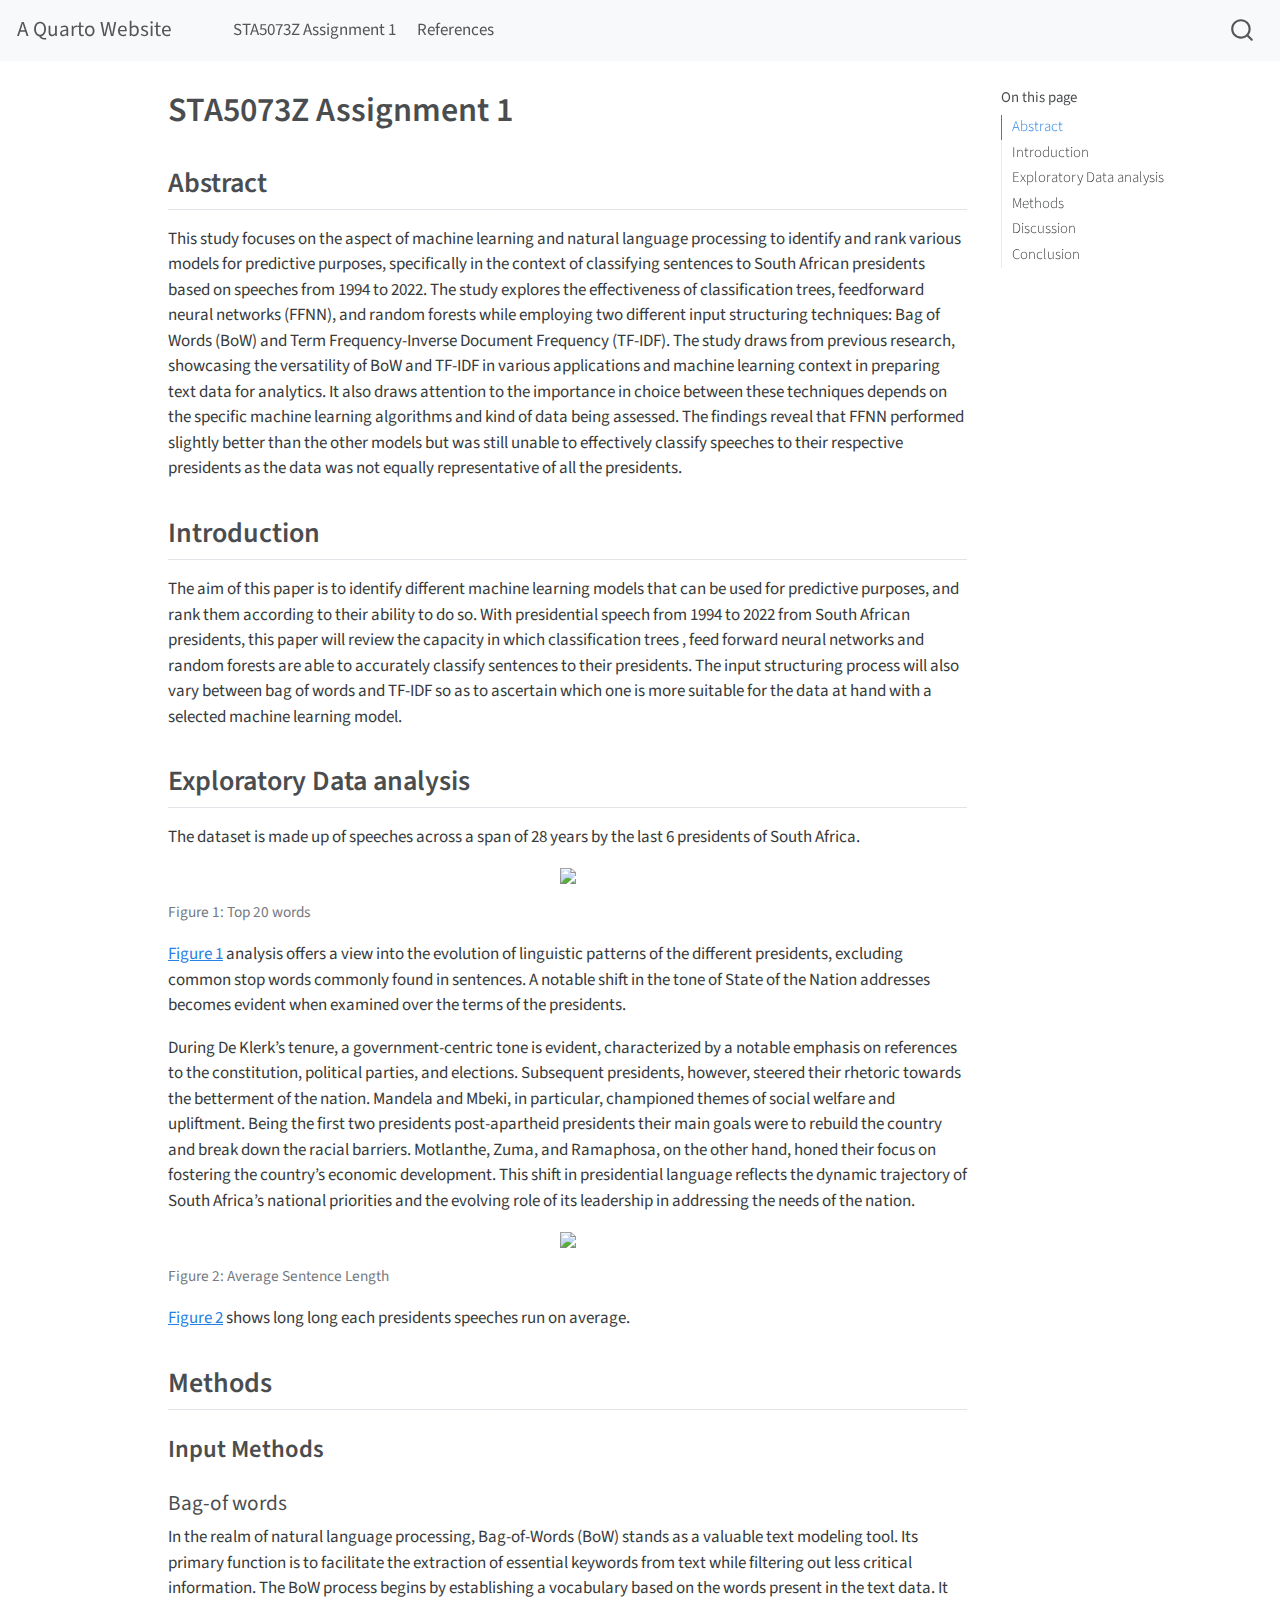
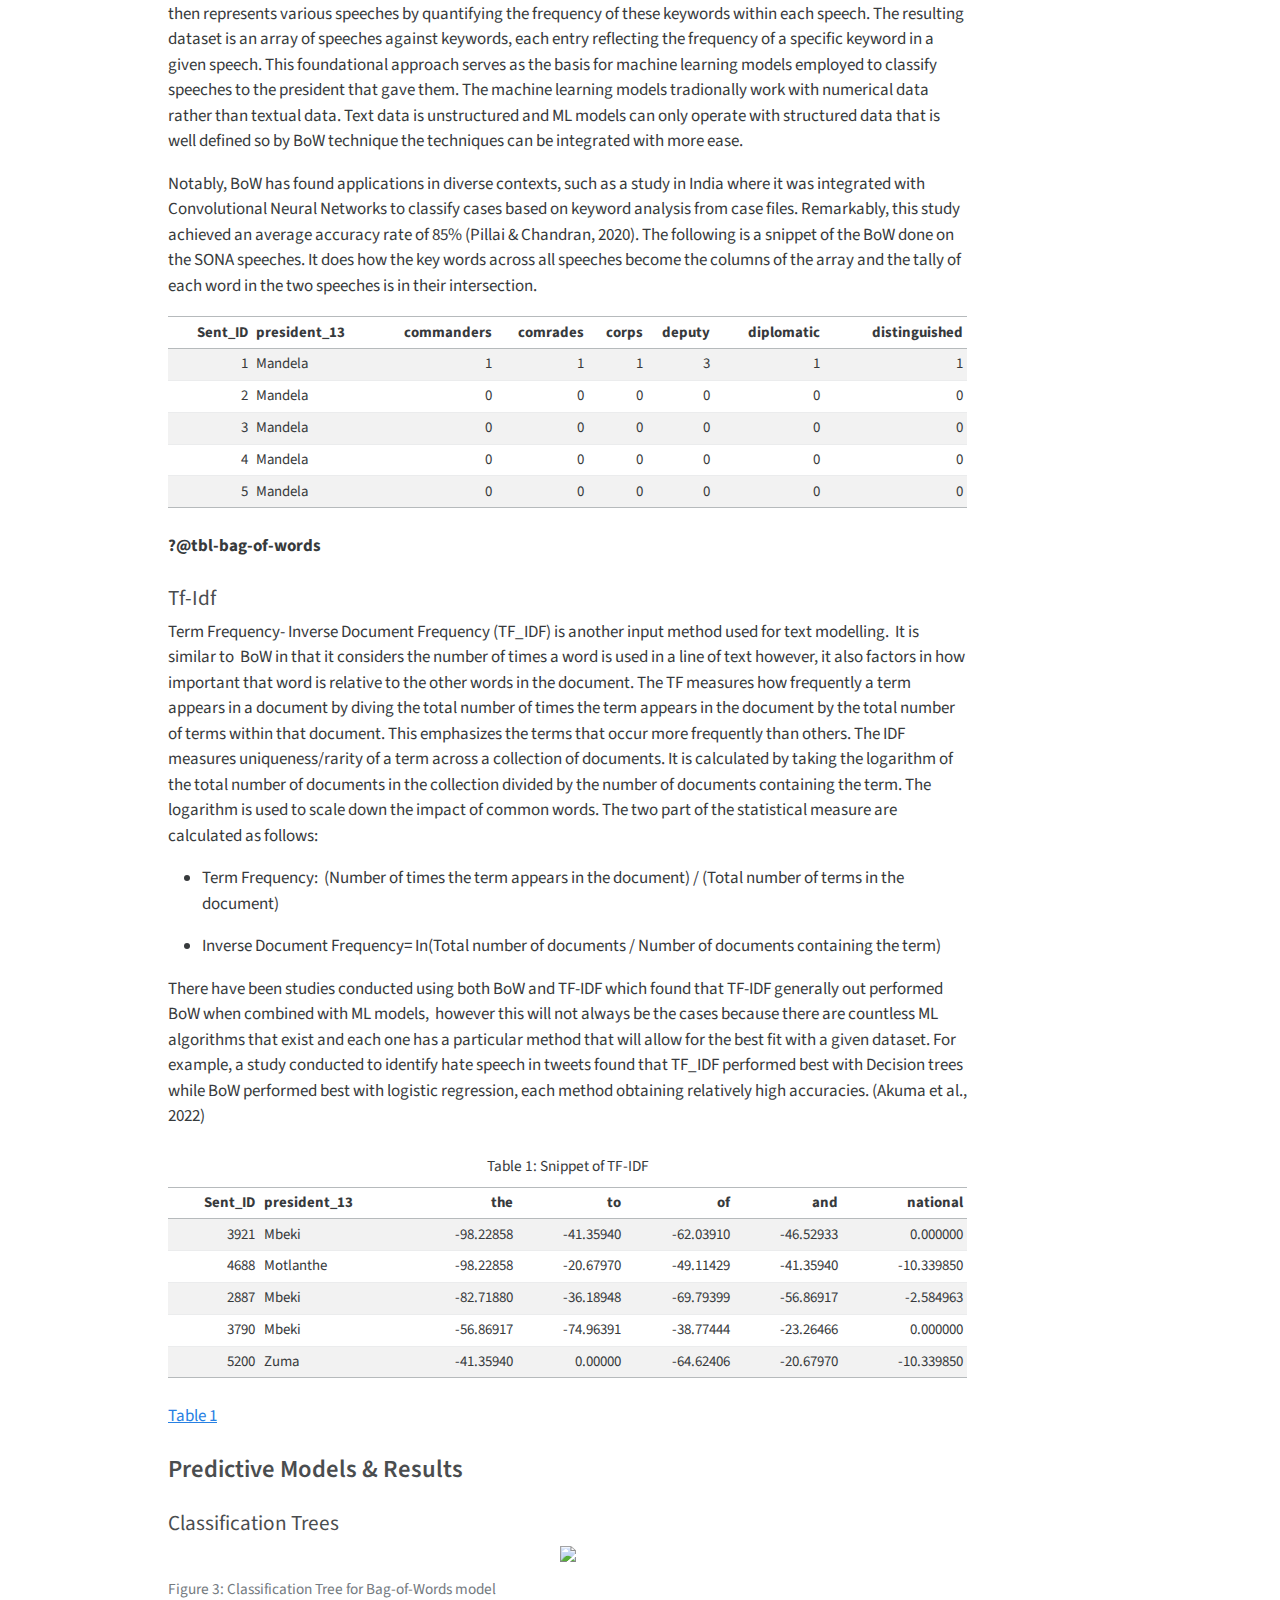
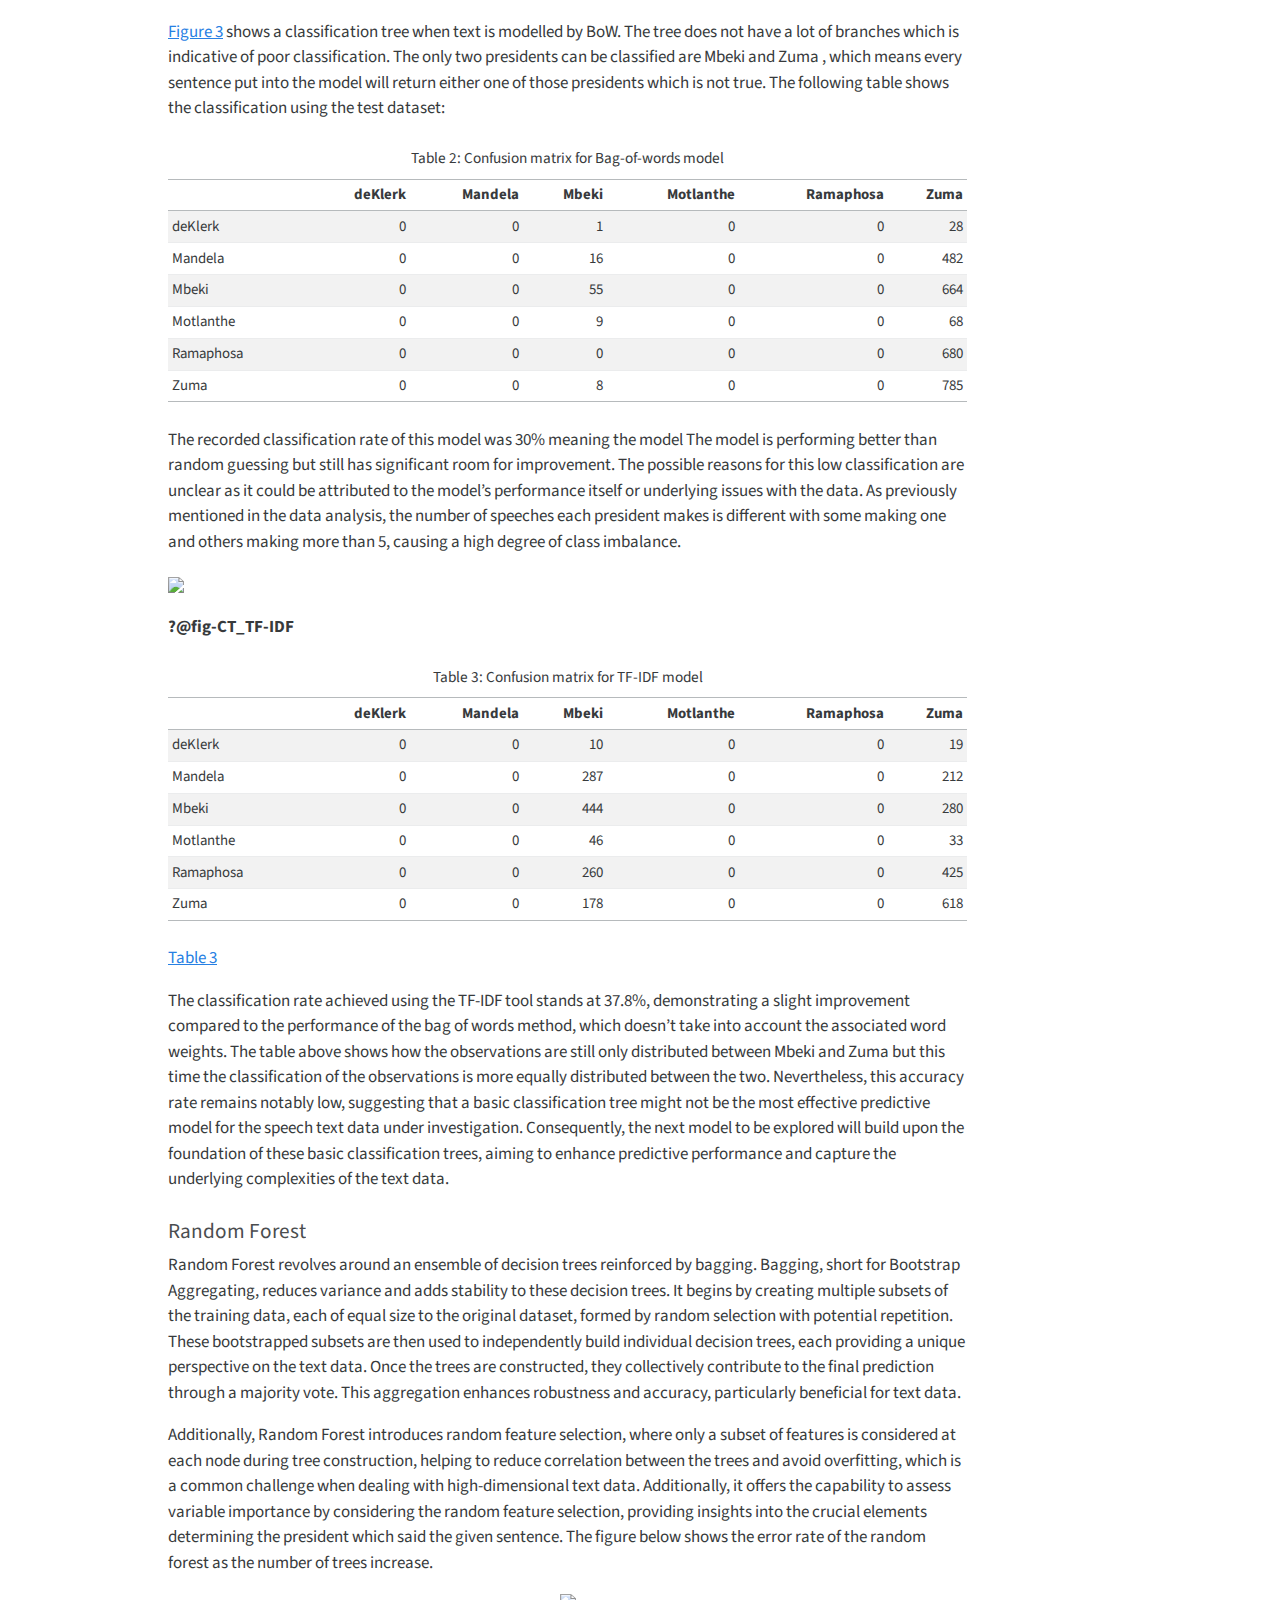
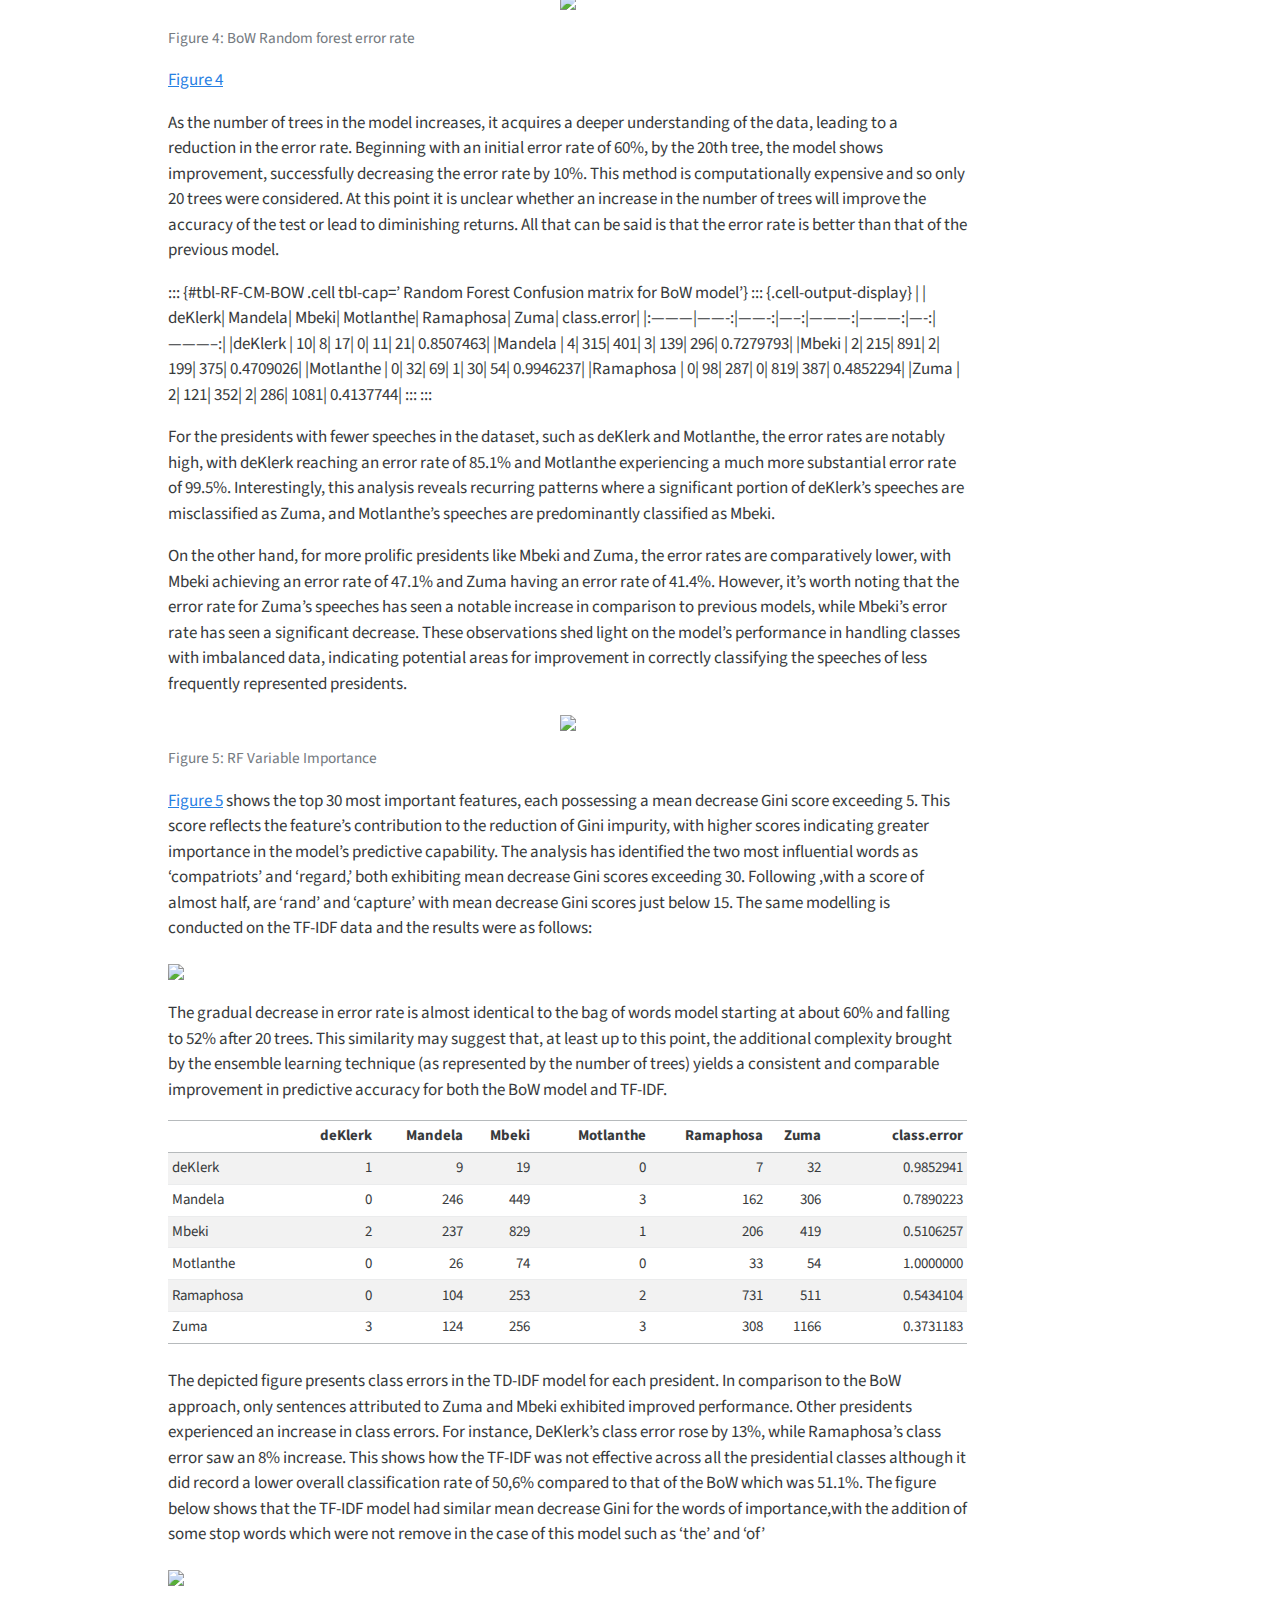
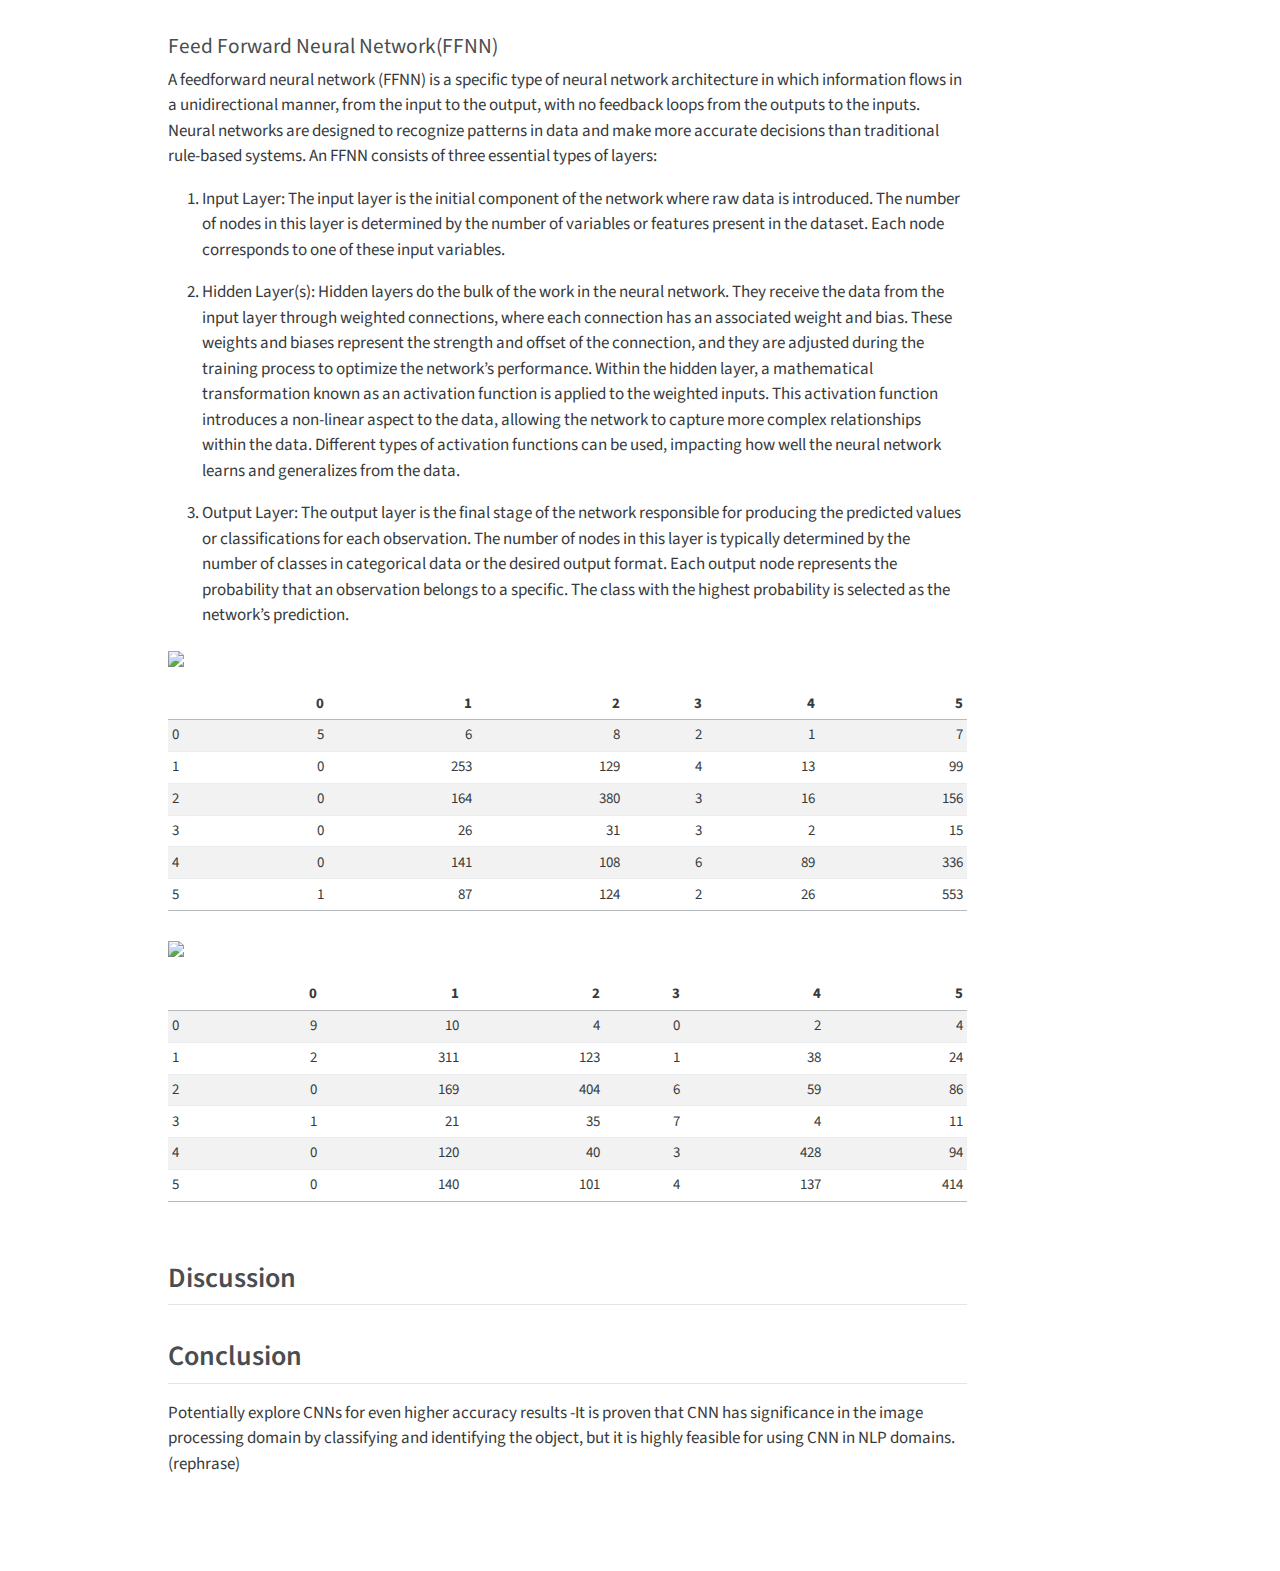
==== commit 803874fb: "add changes" ====
--- a/docs/docs/index.html
+++ b/docs/docs/index.html
@@ -81,8 +81,14 @@
 </button>
           <div class="collapse navbar-collapse" id="navbarCollapse">
             <ul class="navbar-nav navbar-nav-scroll me-auto">
-  <li class="dropdown-header">
- <span class="menu-text">index.qmd</span></li>
+  <li class="nav-item compact">
+    <a class="nav-link" href="../index.qmd" rel="" target="">
+ <span class="menu-text"></span></a>
+  </li>  
+  <li class="nav-item">
+    <a class="nav-link" href="../Assignment1.html" rel="" target="">
+ <span class="menu-text">STA5073Z Assignment 1</span></a>
+  </li>  
   <li class="nav-item">
     <a class="nav-link" href="../references.html" rel="" target="">
  <span class="menu-text">References</span></a>
